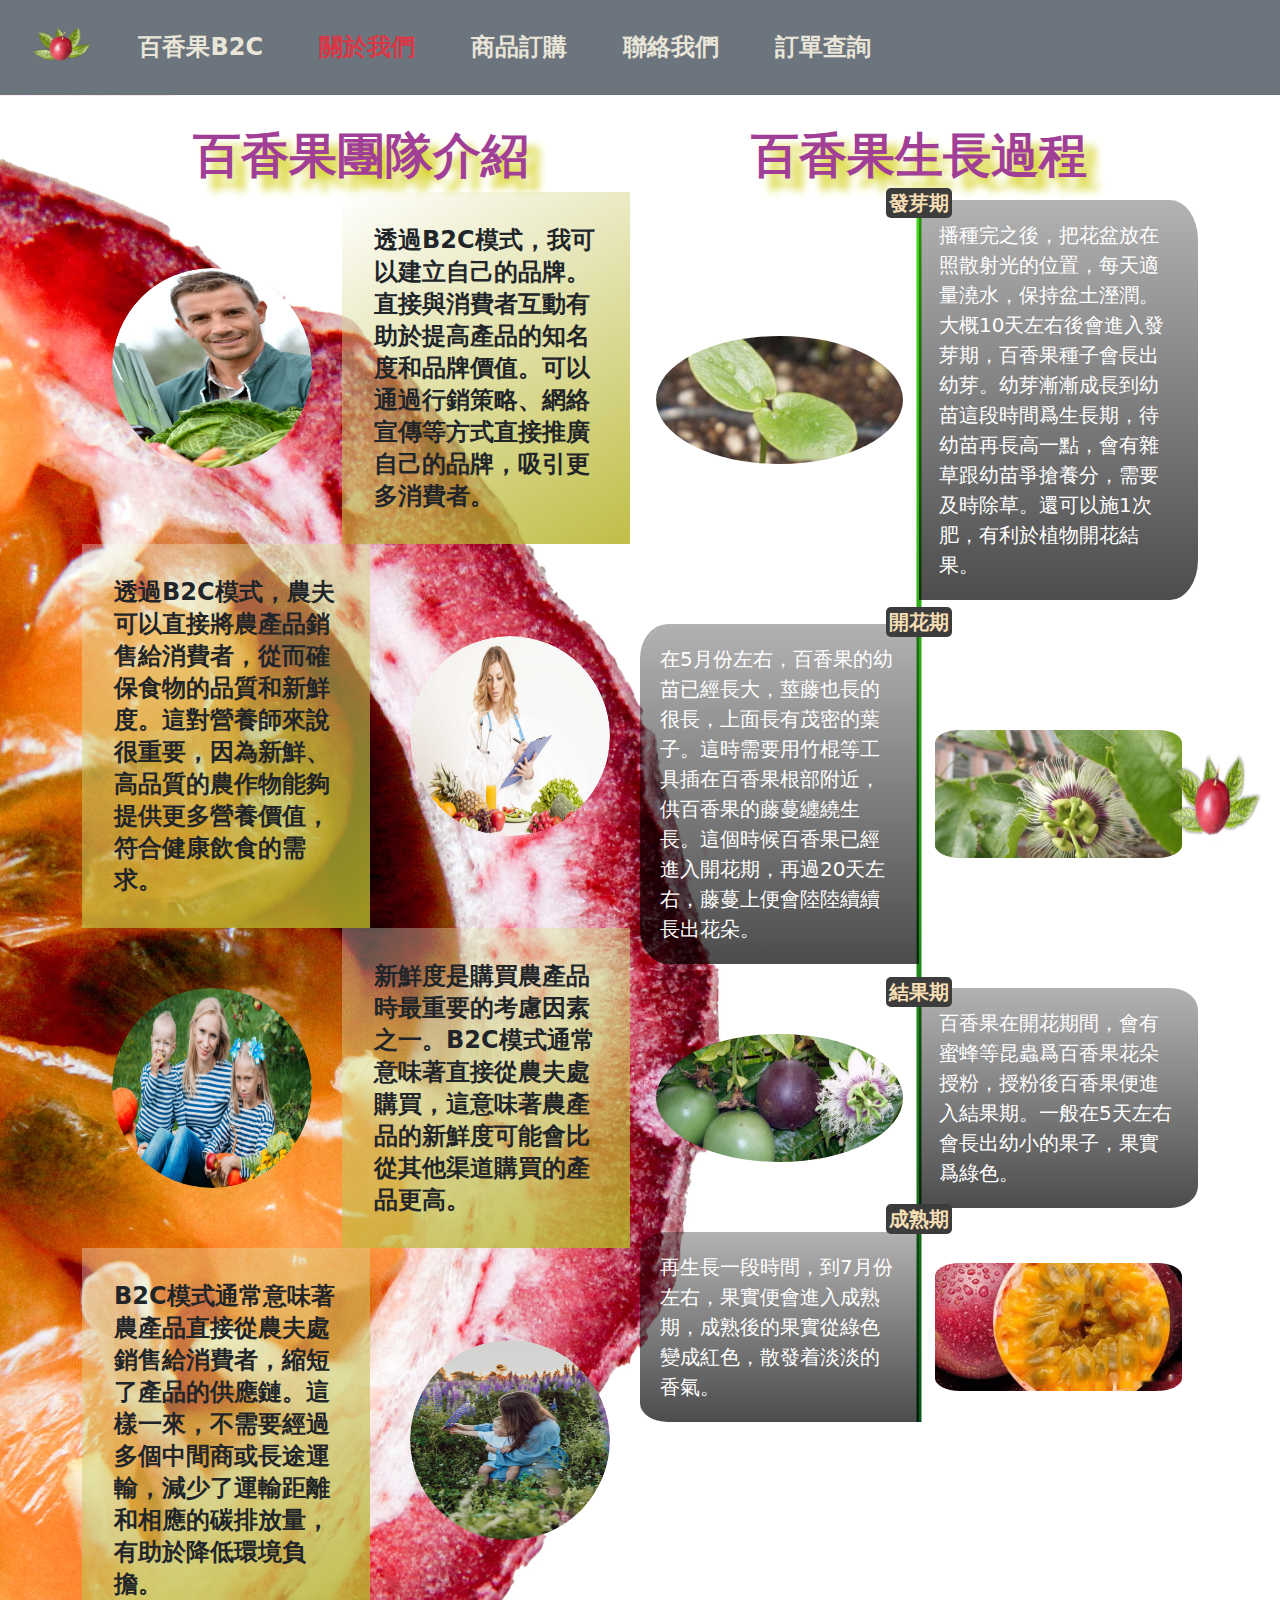
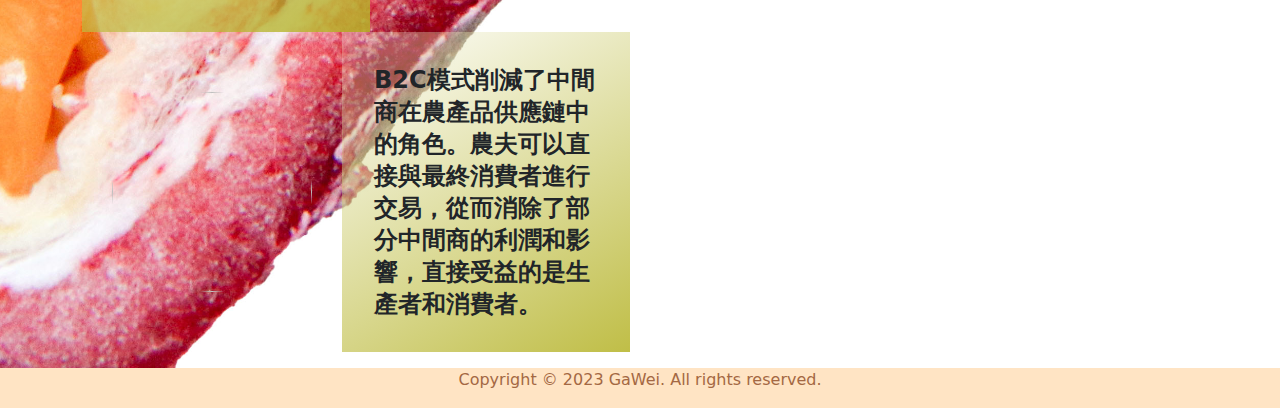
==== about.html @ 704d70a5 "初次" ====
<!DOCTYPE html>
<html lang="zh-Hant-TW">

<head>
    <meta charset="UTF-8">
    <meta name="viewport" content="width=device-width, initial-scale=1.0">
    <title>百香果B2C｜關於我們</title>
    <link rel="stylesheet" href="./styles/myall.css">
    <link rel="stylesheet" href="./styles/style.css">
    <link rel="stylesheet" href="./styles/bootstrap.min.css">
</head>

<body>
    <!-- 回上層按鈕 -->
    <div id="backtop" class="toTop-arrow">
        <img src="./images/LOGO.png">
    </div>
    <!-- 選單列 -->
    <header>
        <nav class="navbar navbar-expand-lg bg-secondary">
            <div class="container-fluid logo">
                <a class="navbar-brand" href="./index.html">
                    <img src="./images/LOGO.png" alt="百香果B2C">
                    <p class="logotext">百香果B2C</p>
                </a>
                <button class="navbar-toggler" type="button" data-bs-toggle="collapse"
                    data-bs-target="#navbarNavAltMarkup" aria-controls="navbarNavAltMarkup" aria-expanded="false"
                    aria-label="Toggle navigation">
                    <span class="navbar-toggler-icon"></span>
                </button>
                <div class="collapse navbar-collapse" id="navbarNavAltMarkup">
                    <div class="navbar-nav">
                        <a class="nav-link" aria-current="page" href="./index.html">百香果B2C</a>
                        <a class="nav-link text-danger" href="./about.html" target="_self">關於我們</a>
                        <a class="nav-link" href="./product.html" target="_self">商品訂購</a>
                        <a class="nav-link" href="./contactus.html" target="_self">聯絡我們</a>
                        <a class="nav-link" href="#" type="button" data-bs-toggle="modal"
                            data-bs-target="#suflist">訂單查詢</a>
                    </div>
                </div>
            </div>
        </nav>
    </header>
    <!-- 登入彈出介面 -->
    <div class="modal fade" id="suflist">
        <!--讓上面的超連接來連結-->
        <div class="modal-dialog">
            <!--彈出框框-->
            <div class="modal-content">
                <!-- header -->
                <div class="modal-header">
                    <h3>訂單查詢</h3>
                    <button type="button" class="btn-close" data-bs-dismiss="modal"></button>
                </div>
                <!-- body -->
                <div class="modal-body">
                    <div>
                        <div class="mb-3 username">
                            <label for="" class="form-label">訂單編號</label>
                            <input id="listname" type="text" class="form-control " placeholder="請輸入訂單編號">
                        </div>
                        <div class="mb-3 usermimi">
                            <label for="tel" class="form-label">電話</label>
                            <input id="tel" type="text" class="form-control" placeholder="請輸入電話號碼">
                        </div>
                        <div class="mb-3">
                            <label for="" class="form-label">購買日期</label>
                            <input type="date" name="" id="buyday" class="form-control">
                        </div>
                        <div class="form-check form-switch">
                            <input type="checkbox" class="form-check-input" role="switch" name="sw1" id="sw1">
                            <label class="form-check-label" for="sw1">未確認資料</label>
                        </div>
                        <button id="OK_btn" class="btn btn-info" style="width: 100%;">確認</button>
                    </div>
                </div>
                <!-- footer -->
                <div class="modal-footer">
                    <a href="#" type="button">聯絡客服</a>
                </div>
            </div>
        </div>
    </div>
    <main class="main2">
        <div class="container">
            <div class="row">
                <div class="my-3 section1">
                    <!-- 左邊區塊 -->
                    <div class="col-lg-6 box leftbox1">
                        <div class="title mt-3">
                            <h2>百香果團隊介紹</h2>
                        </div>
                        <div class="part1">
                            <div class="col-12 left">
                                <div class="leftbox">
                                    <div class="imgout">
                                        <img class="left-img" src="./images/farmer1.jpg">
                                    </div>
                                    <div class="leftconent">
                                        透過B2C模式，我可以建立自己的品牌。直接與消費者互動有助於提高產品的知名度和品牌價值。可以通過行銷策略、網絡宣傳等方式直接推廣自己的品牌，吸引更多消費者。
                                    </div>
                                </div>
                            </div>
                            <div class="col-12 left">
                                <div class="leftbox d-flex flex-row-reverse">
                                    <div class="imgout"><img class="left-img" src="./images/farmer2.jpg">
                                    </div>
                                    <div class="leftconent">
                                        透過B2C模式，農夫可以直接將農產品銷售給消費者，從而確保食物的品質和新鮮度。這對營養師來說很重要，因為新鮮、高品質的農作物能夠提供更多營養價值，符合健康飲食的需求。
                                    </div>
                                </div>
                            </div>
                            <div class="col-12 left">
                                <div class="leftbox">
                                    <div class="imgout"><img class="left-img" src="./images/farmer3.jpg">
                                    </div>
                                    <div class="leftconent">
                                        新鮮度是購買農產品時最重要的考慮因素之一。B2C模式通常意味著直接從農夫處購買，這意味著農產品的新鮮度可能會比從其他渠道購買的產品更高。
                                    </div>
                                </div>
                            </div>
                            <div class="col-12 left">
                                <div class="leftbox d-flex flex-row-reverse">
                                    <div class="imgout"> <img class="left-img" src="./images/farmer4.jpg">
                                    </div>
                                    <div class="leftconent">
                                        B2C模式通常意味著農產品直接從農夫處銷售給消費者，縮短了產品的供應鏈。這樣一來，不需要經過多個中間商或長途運輸，減少了運輸距離和相應的碳排放量，有助於降低環境負擔。
                                    </div>
                                </div>
                            </div>
                            <div class="col-12 left">
                                <div class="leftbox">
                                    <div class="imgout"> <img class="left-img" src="./images/farmer5.jpg">
                                    </div>
                                    <div class="leftconent">
                                        B2C模式削減了中間商在農產品供應鏈中的角色。農夫可以直接與最終消費者進行交易，從而消除了部分中間商的利潤和影響，直接受益的是生產者和消費者。
                                    </div>
                                </div>
                            </div>
                        </div>
                    </div>
                    <!-- 右邊區塊 -->
                    <div class="col-lg-6 box rightbox">
                        <div class="title2 my-3">
                            <h2>百香果生長過程</h2>
                        </div>
                        <div class="row">
                            <div class="part2">
                                <div class="timeline">
                                    <!-- 右一 -->
                                    <div class="col-12">
                                        <div class="timetext1  d-flex flex-row mb-4 sbox">
                                            <div class="col-md-6">
                                                <div class="img1 mx-3 simg"></div>
                                            </div>
                                            <div class="col-md-6">
                                                <div class="text1">
                                                    播種完之後，把花盆放在照散射光的位置，每天適量澆水，保持盆土溼潤。大概10天左右後會進入發芽期，百香果種子會長出幼芽。幼芽漸漸成長到幼苗這段時間爲生長期，待幼苗再長高一點，會有雜草跟幼苗爭搶養分，需要及時除草。還可以施1次肥，有利於植物開花結果。
                                                </div>
                                            </div>
                                        </div>
                                    </div>
                                    <!-- 右二 -->
                                    <div class="col-12">
                                        <div class="timetext2  d-flex flex-row-reverse mb-4 sbox">
                                            <div class="col-md-6">
                                                <div class="img2 mx-3 simg"></div>
                                            </div>
                                            <div class="col-md-6">
                                                <div class="text2">
                                                    在5月份左右，百香果的幼苗已經長大，莖藤也長的很長，上面長有茂密的葉子。這時需要用竹棍等工具插在百香果根部附近，供百香果的藤蔓纏繞生長。這個時候百香果已經進入開花期，再過20天左右，藤蔓上便會陸陸續續長出花朵。
                                                </div>
                                            </div>
                                        </div>
                                    </div>
                                    <!-- 右三 -->
                                    <div class="col-12">
                                        <div class="timetext3  d-flex flex-row mb-4 sbox">
                                            <div class="col-md-6">
                                                <div class="img3 mx-3 simg"></div>
                                            </div>
                                            <div class="col-md-6">
                                                <div class="text3">
                                                    百香果在開花期間，會有蜜蜂等昆蟲爲百香果花朵授粉，授粉後百香果便進入結果期。一般在5天左右會長出幼小的果子，果實爲綠色。
                                                </div>
                                            </div>
                                        </div>
                                    </div>
                                    <!-- 右四 -->
                                    <div class="col-12">
                                        <div class="timetext4  d-flex flex-row-reverse mb-4 sbox">
                                            <div class="col-md-6">
                                                <div class="img4 mx-3 simg"></div>
                                            </div>
                                            <div class="col-md-6">
                                                <div class="text4">
                                                    再生長一段時間，到7月份左右，果實便會進入成熟期，成熟後的果實從綠色變成紅色，散發着淡淡的香氣。
                                                </div>
                                            </div>
                                        </div>
                                    </div>
                                </div>
                            </div>
                        </div>
                    </div>
                </div>
            </div>
        </div>
        </div>
    </main>
    <!-- 頁尾 -->
    <footer class="footer">
        <div>
            <p>Copyright © 2023 GaWei. All rights reserved.</p>
        </div>
    </footer>

    <script src="./js/bootstrap.bundle.min.js"></script>
    <script src="./js/Jquery.js"></script>
    <script src="./js/list.js"></script>
    <script>
        // 回最上層按鈕
        $(function () {
            $("#backtop").click(function () {
                console.log("ok");
                $("html,body").animate({ scrollTop: 0 }, 333);
            });
            $(window).scroll(function () {
                if ($(this).scrollTop() > 300) {
                    $("#backtop").fadeIn(222);
                } else {
                    $("#backtop").stop().fadeOut(222);
                }
            });
        });
    </script>
</body>

</html>
---- styles/myall.css ----
:root{            
    --mycolor1:#d6d2c1;
    --mycolor2:#be8e63;
    --mycolor3:#a46843;
    --mycolor4:#35140d;
    --mycolor5:#135aab;
    --mycolor6:#11af9c;
    --mycolor7:#eae5d9;
    --mycolor8:#cc8b56;
    --mycolor9:#fbc2c3;
    --mycolor10:#f37672;
    --mycolor11:#e62227;
    --mycolor12:#a13f97;
    --mycolor13:#FF007F;
    --mycolor14:#E86094;
}
---- styles/style.css ----
@charset "UTF-8";
body,
html {
  max-width: 1400px;
  margin: 0 auto;
}
body header nav .logo .navbar-brand img,
html header nav .logo .navbar-brand img {
  width: 8vw;
}
body header nav .logo .navbar-brand .logotext,
html header nav .logo .navbar-brand .logotext {
  display: none;
}
body header nav .logo .collapse .navbar-nav a,
html header nav .logo .collapse .navbar-nav a {
  font-size: 1.5rem;
  font-weight: bolder;
  color: var(--mycolor7);
  margin-right: 40px;
  position: relative;
}
body header nav .logo .collapse .navbar-nav a::after,
html header nav .logo .collapse .navbar-nav a::after {
  content: "";
  position: absolute;
  left: 0;
  bottom: -3px;
  width: 0px;
  height: 2px;
  background-color: red;
  transition: width 0.8s ease;
}
body header nav .logo .collapse .navbar-nav a:hover::after,
html header nav .logo .collapse .navbar-nav a:hover::after {
  width: 100%;
}
body .carousel .carousel-inner .carousel-item img,
html .carousel .carousel-inner .carousel-item img {
  height: 100vh;
}
body .toTop-arrow img,
html .toTop-arrow img {
  width: 10rem;
  height: 10rem;
  padding: 0;
  margin: 0;
  border: 0;
  cursor: pointer;
  position: fixed;
  right: -1rem;
  bottom: 1rem;
  z-index: 99;
}
body .toTop-arrow.hide,
html .toTop-arrow.hide {
  transform: translateX(120%);
}
body .main1,
html .main1 {
  min-height: 85vw;
  background-image: url(../images/bg-1.jpg);
  background-position: center center;
  background-size: cover;
}
body .main1 .container .row .section1,
html .main1 .container .row .section1 {
  margin-top: 30px;
}
body .main1 .container .row .section1 .content1,
html .main1 .container .row .section1 .content1 {
  min-height: 40vw;
  background: linear-gradient(330deg, rgba(0, 0, 0, 0.2), rgba(0, 0, 0, 0.7));
  border-radius: 10%;
  padding-bottom: 10px;
}
body .main1 .container .row .section1 .content1 .contitle,
html .main1 .container .row .section1 .content1 .contitle {
  margin-top: 10px;
}
body .main1 .container .row .section1 .content1 .contitle h4,
html .main1 .container .row .section1 .content1 .contitle h4 {
  color: rgb(255, 255, 255);
  text-align: center;
  font-weight: bolder;
  font-size: 2rem;
}
body .main1 .container .row .section1 .content1 .row .card,
html .main1 .container .row .section1 .content1 .row .card {
  box-shadow: 5px 5px 5px #ebeb61;
}
body .main1 .container .row .section1 .content1 .row .card .card-body,
html .main1 .container .row .section1 .content1 .row .card .card-body {
  cursor: pointer;
  box-shadow: 0px 3px 5px #3c3c3c;
}
body .main1 .container .row .section1 .content1 .row .card .card-body .cardimg1,
html .main1 .container .row .section1 .content1 .row .card .card-body .cardimg1 {
  background-image: url(../images/fruit2.jpg);
  background-position: center center;
  background-size: cover;
  height: 100px;
}
body .main1 .container .row .section1 .content1 .row .card .card-body .cardimg2,
html .main1 .container .row .section1 .content1 .row .card .card-body .cardimg2 {
  background-image: url(../images/dirver2.png);
  background-position: center center;
  background-size: cover;
  height: 100px;
}
body .main1 .container .row .section1 .content1 .row .card .card-body .cardimg3,
html .main1 .container .row .section1 .content1 .row .card .card-body .cardimg3 {
  background-image: url(../images/fruit5.jpg);
  background-position: center center;
  background-size: cover;
  height: 100px;
}
body .main1 .container .row .section1 .content1 .row .card .card-body .cardimg4,
html .main1 .container .row .section1 .content1 .row .card .card-body .cardimg4 {
  background-image: url(../images/premium.avif);
  background-position: center center;
  background-size: cover;
  height: 100px;
}
body .main1 .container .row .section1 .content2,
html .main1 .container .row .section1 .content2 {
  min-height: 40vw;
  background: linear-gradient(135deg, rgba(207, 116, 11, 0.2), rgba(221, 165, 10, 0.7));
  border-radius: 10%;
  padding-bottom: 10px;
}
body .main1 .container .row .section1 .content2 .contitle,
html .main1 .container .row .section1 .content2 .contitle {
  margin-top: 10px;
}
body .main1 .container .row .section1 .content2 .contitle h4,
html .main1 .container .row .section1 .content2 .contitle h4 {
  color: black;
  text-align: center;
  font-weight: bolder;
  font-size: 2rem;
}
body .main1 .container .row .section1 .content2 .col-10,
html .main1 .container .row .section1 .content2 .col-10 {
  min-height: 300;
  margin: 20px auto;
  display: flex;
  flex-direction: column;
  justify-content: start;
}
body .main1 .container .row .section1 .content2 .col-10 .conright1,
html .main1 .container .row .section1 .content2 .col-10 .conright1 {
  min-height: 15vw;
  border-radius: 10%;
  display: flex;
  justify-content: space-around;
}
body .main1 .container .row .section1 .content2 .col-10 .conright1 .context1,
html .main1 .container .row .section1 .content2 .col-10 .conright1 .context1 {
  max-width: 50%;
  display: flex;
  align-items: center;
}
body .main1 .container .row .section1 .content2 .col-10 .conright1 .context1 p,
html .main1 .container .row .section1 .content2 .col-10 .conright1 .context1 p {
  padding: 10px;
  font-weight: bolder;
  font-size: 1.5rem;
  color: var(--mycolor4);
}
body .main1 .container .row .section1 .content2 .col-10 .conright1 .pimg,
html .main1 .container .row .section1 .content2 .col-10 .conright1 .pimg {
  border-radius: 10%;
  min-height: 300px;
  width: 400px;
  min-width: 80px;
  overflow: hidden;
  display: flex;
  justify-content: center;
  align-items: center;
}
body .main1 .container .row .section1 .content2 .col-10 .conright1 .pimg img,
html .main1 .container .row .section1 .content2 .col-10 .conright1 .pimg img {
  min-height: 300px;
  width: 400px;
  min-width: 80px;
  transition: all 0.8;
  border: 5px solid white;
  border-radius: 10%;
}
body .main1 .container .row .section1 .content2 .col-10 .conright1 .pimg img:hover,
html .main1 .container .row .section1 .content2 .col-10 .conright1 .pimg img:hover {
  transform: scale(1.2);
}
body .main1 .container .row .section1 .content2 .col-10 .conright2,
html .main1 .container .row .section1 .content2 .col-10 .conright2 {
  min-height: 15vw;
  border-radius: 10%;
  display: flex;
  flex-direction: row-reverse;
  justify-content: space-around;
}
body .main1 .container .row .section1 .content2 .col-10 .conright2 .context2,
html .main1 .container .row .section1 .content2 .col-10 .conright2 .context2 {
  max-width: 50%;
  display: flex;
  align-items: center;
}
body .main1 .container .row .section1 .content2 .col-10 .conright2 .context2 p,
html .main1 .container .row .section1 .content2 .col-10 .conright2 .context2 p {
  padding: 10px;
  font-weight: bolder;
  font-size: 1.2rem;
  color: var(--mycolor9);
}
body .main1 .container .row .section1 .content2 .col-10 .conright2 .pimg,
html .main1 .container .row .section1 .content2 .col-10 .conright2 .pimg {
  border-radius: 10%;
  min-height: 300px;
  width: 400px;
  min-width: 80px;
  overflow: hidden;
  display: flex;
  justify-content: center;
  align-items: center;
}
body .main1 .container .row .section1 .content2 .col-10 .conright2 .pimg img,
html .main1 .container .row .section1 .content2 .col-10 .conright2 .pimg img {
  min-height: 300px;
  width: 400px;
  min-width: 80px;
  transition: all 0.8;
  border: 5px solid white;
  border-radius: 10%;
}
body .main1 .container .row .section1 .content2 .col-10 .conright2 .pimg img:hover,
html .main1 .container .row .section1 .content2 .col-10 .conright2 .pimg img:hover {
  transform: scale(1.2);
}
body .main1 .container .bottompar .section2,
html .main1 .container .bottompar .section2 {
  min-height: 40vw;
}
body .main1 .container .bottompar .section2 .par2leftimg,
html .main1 .container .bottompar .section2 .par2leftimg {
  min-height: 20vw;
  background-image: url(../images/fruit4.jpg);
  opacity: 0.7;
  background-position: center center;
  background-size: cover;
  border-radius: 20%;
}
body .main1 .container .bottompar .section2 .par2leftbottom,
html .main1 .container .bottompar .section2 .par2leftbottom {
  background: linear-gradient(180deg, rgba(30, 212, 173, 0.2), rgba(206, 194, 194, 0.7)), url(../images/bottombg.jpg);
  background-position: center center;
  background-size: cover;
  min-height: 20vw;
  display: flex;
  flex-direction: column;
  justify-content: space-between;
  border-radius: 10px 10px 0 0;
}
body .main1 .container .bottompar .section2 .par2leftbottom .title,
html .main1 .container .bottompar .section2 .par2leftbottom .title {
  text-align: center;
  color: var(--mycolor9);
  font-weight: bold;
  font-size: 2rem;
}
body .main1 .container .bottompar .section2 .par2leftbottom .icon,
html .main1 .container .bottompar .section2 .par2leftbottom .icon {
  display: flex;
  flex-direction: row;
  flex-wrap: wrap;
  justify-content: space-around;
  align-items: end;
  margin-bottom: 10px;
}
body .main1 .container .bottompar .section2 .par2leftbottom .icon img,
html .main1 .container .bottompar .section2 .par2leftbottom .icon img {
  width: 4vw;
  cursor: pointer;
}
body .main1 .container .bottompar .section2 .par2leftbottom .icon img:hover,
html .main1 .container .bottompar .section2 .par2leftbottom .icon img:hover {
  transform: scale(1.2);
}
body .main1 .container .bottompar .bottomtextr .col-12,
html .main1 .container .bottompar .bottomtextr .col-12 {
  min-height: 9vw;
  background: linear-gradient(to bottom, rgba(206, 209, 40, 0.3), rgba(226, 11, 11, 0.7));
  border-radius: 20px;
  display: flex;
  flex-direction: column;
  justify-content: center;
}
body .main1 .container .bottompar .bottomtextr .col-12 p,
html .main1 .container .bottompar .bottomtextr .col-12 p {
  color: white;
  font-size: 1.5rem;
  font-weight: 600;
  padding: 0 20px;
}
body .main2,
html .main2 {
  background-image: url(../images/big.jpg);
  min-height: 100vw;
  background-position: center center;
  background-size: cover;
}
body .main2 .container .row .section1,
html .main2 .container .row .section1 {
  display: flex;
  flex-direction: row;
}
body .main2 .container .row .section1 .box,
html .main2 .container .row .section1 .box {
  min-height: 100vw;
}
body .main2 .container .row .section1 .box .title h2,
html .main2 .container .row .section1 .box .title h2 {
  text-align: center;
  color: var(--mycolor12);
  font-size: 3rem;
  font-weight: bold;
  text-shadow: 0.75rem 0.75rem 0.5rem #d4d11c;
}
body .main2 .container .row .section1 .box .title2 h2,
html .main2 .container .row .section1 .box .title2 h2 {
  text-align: center;
  color: var(--mycolor12);
  font-size: 3rem;
  font-weight: bold;
  text-shadow: 0.75rem 0.75rem 0.5rem #d4d11c;
}
body .main2 .container .row .section1 .box .part1 .left,
html .main2 .container .row .section1 .box .part1 .left {
  min-height: 19.5vw;
}
body .main2 .container .row .section1 .box .part1 .left .leftbox,
html .main2 .container .row .section1 .box .part1 .left .leftbox {
  min-height: 19.5vw;
  display: flex;
  flex-direction: row;
  align-items: center;
}
body .main2 .container .row .section1 .box .part1 .left .leftbox .imgout,
html .main2 .container .row .section1 .box .part1 .left .leftbox .imgout {
  min-height: 200px;
  min-width: 200px;
  margin: 0 30px;
  border-radius: 50%;
  overflow: hidden;
}
body .main2 .container .row .section1 .box .part1 .left .leftbox .imgout img,
html .main2 .container .row .section1 .box .part1 .left .leftbox .imgout img {
  border-radius: 50%;
  height: 200px;
  width: 200px;
}
body .main2 .container .row .section1 .box .part1 .left .leftbox .imgout img:hover,
html .main2 .container .row .section1 .box .part1 .left .leftbox .imgout img:hover {
  transform: scale(1.2);
  transition: 1s;
}
body .main2 .container .row .section1 .box .part1 .left .leftbox .leftconent,
html .main2 .container .row .section1 .box .part1 .left .leftbox .leftconent {
  padding: 2rem;
  line-height: 2rem;
  font-size: 1.5rem;
  font-weight: bolder;
  background: linear-gradient(150deg, rgba(255, 255, 255, 0.3), rgba(180, 178, 37, 0.842));
  margin-right: 10px;
}
body .main2 .container .row .section1 .box .row .part2 .timeline,
html .main2 .container .row .section1 .box .row .part2 .timeline {
  position: relative;
}
body .main2 .container .row .section1 .box .row .part2 .timeline::before,
html .main2 .container .row .section1 .box .row .part2 .timeline::before {
  position: absolute;
  top: 0;
  bottom: 0;
  content: "";
  width: 5px;
  background: linear-gradient(to bottom, rgb(64, 216, 18), rgb(12, 88, 28));
  left: 50%;
  transform: translateX(-50%);
}
body .main2 .container .row .section1 .box .row .part2 .timeline .timetext1,
html .main2 .container .row .section1 .box .row .part2 .timeline .timetext1 {
  position: relative;
  display: flex;
  align-items: center;
}
body .main2 .container .row .section1 .box .row .part2 .timeline .timetext1::after,
html .main2 .container .row .section1 .box .row .part2 .timeline .timetext1::after {
  position: absolute;
  content: "發芽期";
  top: -3%;
  left: 50%;
  transform: translateX(-50%);
  font-weight: bolder;
  background-color: #3c3c3c;
  color: wheat;
  padding-right: 3px;
  padding-left: 3px;
  border-radius: 5px;
}
body .main2 .container .row .section1 .box .row .part2 .timeline .timetext2,
html .main2 .container .row .section1 .box .row .part2 .timeline .timetext2 {
  position: relative;
  display: flex;
  align-items: center;
}
body .main2 .container .row .section1 .box .row .part2 .timeline .timetext2::after,
html .main2 .container .row .section1 .box .row .part2 .timeline .timetext2::after {
  position: absolute;
  content: "開花期";
  top: -5%;
  left: 50%;
  transform: translateX(-50%);
  font-weight: bolder;
  background-color: #3c3c3c;
  color: wheat;
  padding-right: 3px;
  padding-left: 3px;
  border-radius: 5px;
}
body .main2 .container .row .section1 .box .row .part2 .timeline .timetext3,
html .main2 .container .row .section1 .box .row .part2 .timeline .timetext3 {
  position: relative;
  display: flex;
  align-items: center;
}
body .main2 .container .row .section1 .box .row .part2 .timeline .timetext3::after,
html .main2 .container .row .section1 .box .row .part2 .timeline .timetext3::after {
  position: absolute;
  content: "結果期";
  top: -5%;
  left: 50%;
  transform: translateX(-50%);
  font-weight: bolder;
  background-color: #3c3c3c;
  color: wheat;
  padding-right: 3px;
  padding-left: 3px;
  border-radius: 5px;
}
body .main2 .container .row .section1 .box .row .part2 .timeline .timetext4,
html .main2 .container .row .section1 .box .row .part2 .timeline .timetext4 {
  position: relative;
  display: flex;
  align-items: center;
}
body .main2 .container .row .section1 .box .row .part2 .timeline .timetext4::after,
html .main2 .container .row .section1 .box .row .part2 .timeline .timetext4::after {
  position: absolute;
  content: "成熟期";
  top: -15%;
  left: 50%;
  transform: translateX(-50%);
  font-weight: bolder;
  background-color: #3c3c3c;
  color: wheat;
  padding-right: 3px;
  padding-left: 3px;
  border-radius: 5px;
}
body .main2 .container .row .section1 .box .row .part2 .timeline .col-12,
html .main2 .container .row .section1 .box .row .part2 .timeline .col-12 {
  align-items: center;
  font-size: 1.25rem;
}
body .main2 .container .row .section1 .box .row .part2 .timeline .col-12 .img1,
html .main2 .container .row .section1 .box .row .part2 .timeline .col-12 .img1 {
  min-height: 10vw;
  min-width: 2vw;
  background-image: url(../百香果生長圖片/修過/1.png);
  background-position: center center;
  background-size: cover;
  border-radius: 50%;
}
body .main2 .container .row .section1 .box .row .part2 .timeline .col-12 .text1,
html .main2 .container .row .section1 .box .row .part2 .timeline .col-12 .text1 {
  background: linear-gradient(to bottom, rgba(0, 0, 0, 0.3), rgba(0, 0, 0, 0.7));
  border-radius: 0 10% 10% 0;
  color: white;
  padding: 20px 20px;
  font-weight: 500;
}
body .main2 .container .row .section1 .box .row .part2 .timeline .col-12 .img2,
html .main2 .container .row .section1 .box .row .part2 .timeline .col-12 .img2 {
  min-height: 10vw;
  min-width: 2vw;
  background-image: url(../百香果生長圖片/2.jpg);
  background-position: center center;
  background-size: cover;
  border-radius: 10%;
}
body .main2 .container .row .section1 .box .row .part2 .timeline .col-12 .text2,
html .main2 .container .row .section1 .box .row .part2 .timeline .col-12 .text2 {
  color: white;
  padding: 20px 20px;
  font-weight: 500;
  background: linear-gradient(to bottom, rgba(0, 0, 0, 0.3), rgba(0, 0, 0, 0.7));
  border-radius: 10% 0 0 10%;
  min-height: 10vw;
}
body .main2 .container .row .section1 .box .row .part2 .timeline .col-12 .img3,
html .main2 .container .row .section1 .box .row .part2 .timeline .col-12 .img3 {
  min-height: 10vw;
  min-width: 2vw;
  background-image: url(../百香果生長圖片/3.jpg);
  background-position: center center;
  background-size: cover;
  border-radius: 50%;
}
body .main2 .container .row .section1 .box .row .part2 .timeline .col-12 .text3,
html .main2 .container .row .section1 .box .row .part2 .timeline .col-12 .text3 {
  background: linear-gradient(to bottom, rgba(0, 0, 0, 0.3), rgba(0, 0, 0, 0.7));
  border-radius: 0 10% 10% 0;
  color: white;
  padding: 20px 20px;
  font-weight: 500;
}
body .main2 .container .row .section1 .box .row .part2 .timeline .col-12 .img4,
html .main2 .container .row .section1 .box .row .part2 .timeline .col-12 .img4 {
  min-height: 10vw;
  min-width: 2vw;
  background-image: url(../百香果生長圖片/4.jpg);
  background-position: bottom center;
  background-size: cover;
  border-radius: 10%;
}
body .main2 .container .row .section1 .box .row .part2 .timeline .col-12 .text4,
html .main2 .container .row .section1 .box .row .part2 .timeline .col-12 .text4 {
  color: white;
  padding: 20px 20px;
  font-weight: 500;
  background: linear-gradient(to bottom, rgba(0, 0, 0, 0.3), rgba(0, 0, 0, 0.7));
  border-radius: 10% 0 0 10%;
  min-height: 10vw;
}
body .main3 .my-3,
html .main3 .my-3 {
  align-items: center;
}
body .main3 .my-3 .attention-area,
html .main3 .my-3 .attention-area {
  opacity: 0;
  transition: 2s;
}
body .main3 .my-3 .attention-area .toptext,
html .main3 .my-3 .attention-area .toptext {
  background: rgba(0, 0, 0, 0.2);
  border-radius: 20%;
}
body .main3 .my-3 .attention-area .toptext h3,
html .main3 .my-3 .attention-area .toptext h3 {
  text-align: center;
  font-weight: bolder;
}
body .main3 .my-3 .attention-area .toptext ul li,
html .main3 .my-3 .attention-area .toptext ul li {
  line-height: 2rem;
  font-size: 1rem;
  font-weight: 800;
  list-style: lower-roman;
}
body .main3 .my-3 .attention-area .toptext ul li span,
html .main3 .my-3 .attention-area .toptext ul li span {
  color: var(--mycolor14);
}
body .main3 .my-2 .row .mb-3 .card,
html .main3 .my-2 .row .mb-3 .card {
  border: 2px solid var(--mycolor13);
  background: linear-gradient(180deg, rgba(255, 255, 255, 0.2), rgba(255, 255, 255, 0.7));
}
body .main3 .my-2 .row .mb-3 .card .card-head,
html .main3 .my-2 .row .mb-3 .card .card-head {
  text-align: center;
  padding-top: 0.5rem;
}
body .main3 .my-2 .row .mb-3 .card .card-head h4,
html .main3 .my-2 .row .mb-3 .card .card-head h4 {
  color: var(--mycolor12);
  font-weight: bolder;
}
body .main3 .my-2 .row .mb-3 .card .card-body p,
html .main3 .my-2 .row .mb-3 .card .card-body p {
  margin-top: 10px;
  font-weight: 900;
}
body .main3 .my-2 .row .mb-3 .card .card-body .pimg1:hover,
html .main3 .my-2 .row .mb-3 .card .card-body .pimg1:hover {
  content: url("../images/修過/p4.png");
}
body .main3 .my-2 .row .mb-3 .card .card-body .pimg2:hover,
html .main3 .my-2 .row .mb-3 .card .card-body .pimg2:hover {
  content: url("../images/修過/p5.png");
}
body .main3 .my-2 .row .mb-3 .card .card-body .pimg3:hover,
html .main3 .my-2 .row .mb-3 .card .card-body .pimg3:hover {
  content: url("../images/修過/p6.png");
}
body .main3 .my-2 .row .mb-3 .card .card-body .pimg4:hover,
html .main3 .my-2 .row .mb-3 .card .card-body .pimg4:hover {
  content: url("../images/修過/p7.png");
}
body .main3 .my-2 .row .mb-3 .card .card-body .pimg5:hover,
html .main3 .my-2 .row .mb-3 .card .card-body .pimg5:hover {
  content: url("../images/修過/p8.png");
}
body .main3 .my-2 .row .mb-3 .card .card-body .pimg6:hover,
html .main3 .my-2 .row .mb-3 .card .card-body .pimg6:hover {
  content: url("../images/修過/p9.png");
}
body .main3 .my-2 .row .mb-3 .card .card-body .pimg7:hover,
html .main3 .my-2 .row .mb-3 .card .card-body .pimg7:hover {
  content: url("../images/修過/p10.png");
}
body .main3 .my-2 .row .mb-3 .card .card-footer,
html .main3 .my-2 .row .mb-3 .card .card-footer {
  text-align: center;
}
body .main3 .my-2 .row .mb-3 .card:hover,
html .main3 .my-2 .row .mb-3 .card:hover {
  box-shadow: 5px 5px 5px black;
  transform: skew(-2deg);
  transition: 0.3s;
}
body .main4,
html .main4 {
  background: linear-gradient(160deg, var(--mycolor1), var(--mycolor12));
  min-height: 70vw;
}
body .main4 .container .sectionI .top-l .col-12 .mt-3 .span1,
html .main4 .container .sectionI .top-l .col-12 .mt-3 .span1 {
  font-weight: bolder;
  font-size: 1.7rem;
  font-family: 標楷體;
}
body .main4 .container .sectionI .top-l .col-12 .mt-3 .span2,
html .main4 .container .sectionI .top-l .col-12 .mt-3 .span2 {
  font-size: 1.4rem;
  font-family: 標楷體;
}
body .main4 .container .sectionI .top-l .col-12 .mt-3 img,
html .main4 .container .sectionI .top-l .col-12 .mt-3 img {
  max-width: 60px;
}
body .main4 .container .sectionII .mid-r,
html .main4 .container .sectionII .mid-r {
  display: flex;
  align-items: center;
}
body .main4 .container .sectionII .mid-r .imababy1,
body .main4 .container .sectionII .mid-r .imababy2,
body .main4 .container .sectionII .mid-r .imababy3,
body .main4 .container .sectionII .mid-r .imababy4,
html .main4 .container .sectionII .mid-r .imababy1,
html .main4 .container .sectionII .mid-r .imababy2,
html .main4 .container .sectionII .mid-r .imababy3,
html .main4 .container .sectionII .mid-r .imababy4 {
  width: 10vw;
  height: 10vw;
}
body .main4 .container .sectionII .mid-r .imababy1,
html .main4 .container .sectionII .mid-r .imababy1 {
  transform: rotate(45deg);
  animation: open 6s linear infinite;
}
body .main4 .container .sectionII .mid-r .imababy2,
html .main4 .container .sectionII .mid-r .imababy2 {
  transform: rotate(330deg);
  animation: open 3s linear infinite;
}
body .main4 .container .sectionII .mid-r .imababy3,
html .main4 .container .sectionII .mid-r .imababy3 {
  transform: rotate(330deg);
  animation: open 2s linear infinite;
}
body .main4 .container .sectionII .mid-r .imababy4,
html .main4 .container .sectionII .mid-r .imababy4 {
  transform: rotate(45deg);
  animation: open 7s alternate infinite;
}
@keyframes open {
  0% {
    opacity: 0;
    transform: translateX(0);
    transform: translateY(-10%);
  }
  25% {
    opacity: 0.4;
    transform: translateX(10%);
    transform: translateY(-20%);
  }
  50% {
    opacity: 0.6;
    transform: translateX(20%);
    transform: translateY(-25%);
  }
  75% {
    opacity: 0.8;
    transform: translateX(-10%);
  }
  100% {
    opacity: 1;
    transform: translateX(20%);
  }
}
body .main4 .container .sectionIII,
html .main4 .container .sectionIII {
  margin-top: 10%;
  overflow: hidden;
}
body .main4 .container .sectionIII .cards,
html .main4 .container .sectionIII .cards {
  display: flex;
  flex-wrap: nowrap;
  animation: marquee 20s linear infinite;
}
body .main4 .container .sectionIII .cards:hover,
html .main4 .container .sectionIII .cards:hover {
  animation-play-state: paused;
}
body .main4 .container .sectionIII .cards .cartcontent .card .card-head,
html .main4 .container .sectionIII .cards .cartcontent .card .card-head {
  display: flex;
  flex-direction: row;
  justify-content: center;
}
body .main4 .container .sectionIII .cards .cartcontent .card .card-head h4,
html .main4 .container .sectionIII .cards .cartcontent .card .card-head h4 {
  margin-top: 15px;
}
@keyframes marquee {
  0% {
    transform: translateX(0);
  }
  100% {
    transform: translateX(-100%);
  }
}
body .main5,
html .main5 {
  background: linear-gradient(330deg, var(--mycolor8), var(--mycolor12));
  padding-bottom: 3%;
}
body .main5 .banner,
html .main5 .banner {
  height: 20vh;
  background-image: url(../images/修過/banner.png);
  background-position: center center;
  background-size: cover;
}
body .main5 .container .title h3 .texten,
html .main5 .container .title h3 .texten {
  color: rgb(105, 101, 101);
  text-shadow: 2px 2px 2px white;
}
body .main5 .container .row .col-md-8 .pimg,
html .main5 .container .row .col-md-8 .pimg {
  height: 35vw;
  background: url(../images/title.jpg);
  background-position: center center;
  background-size: cover;
}
body .main5 .container .row .col-md-4 .mytext h3,
html .main5 .container .row .col-md-4 .mytext h3 {
  border-bottom: 3px solid red;
}
body .main6 .container .row table thead tr th,
html .main6 .container .row table thead tr th {
  font-size: 1.5rem;
  line-height: 1rem;
  text-align: center;
}
body .main6 .container .row table tbody tr td,
html .main6 .container .row table tbody tr td {
  font-size: 1.25rem;
  line-height: 2rem;
  text-align: center;
}
body .footer,
html .footer {
  min-height: 3vw;
  background-color: bisque;
  display: flex;
  flex-direction: row;
  align-items: center;
  justify-content: center;
}
body .footer p,
html .footer p {
  color: var(--mycolor3);
  font-size: 1rem;
}

@media screen and (max-width: 992px) {
  body header nav .logo .navbar-brand {
    display: flex;
    align-items: center;
  }
  body header nav .logo .navbar-brand img {
    width: 20vw;
  }
  body header nav .logo .navbar-brand .logotext {
    display: block;
    color: var(--mycolor7);
    font-size: 2rem;
    font-weight: bolder;
    margin-top: 10px;
  }
  body .main2 .section1 {
    display: flex;
    flex-direction: row;
    flex-wrap: wrap;
  }
  body .main2 .section1 .rightbox .row .part2 .timeline .sbox .simg {
    height: 30vw;
    width: 30vw;
    border-radius: 0%;
  }
}
@media screen and (max-width: 768px) {
  main .container .bottompar {
    display: flex;
    flex-direction: column-reverse;
  }
  main .container .bottompar .section2 {
    display: flex;
    flex-direction: column;
    justify-content: end;
  }
  main .container .bottompar .section2 .par2leftimg {
    display: none;
  }
  main .container .bottompar .section2 .par2leftbottom .icon img {
    min-width: 10vw;
  }
  main .container .bottompar .bottomtextr .col-12 {
    margin-top: 30px;
  }
  .main2 .section1 .leftbox1 .part1 .left .leftbox {
    display: flex;
    flex-direction: column;
    flex-wrap: wrap;
  }
  .main2 .section1 .rightbox {
    background-color: transparent;
  }
  .main2 .section1 .rightbox .row .part2 .timeline {
    background-color: transparent;
  }
  .main2 .section1 .rightbox .row .part2 .timeline .sbox {
    background-color: transparent;
  }
  .main2 .section1 .rightbox .row .part2 .timeline .sbox .simg {
    display: none;
  }
  .main2 .section1 .rightbox .row .part2 .timeline::before {
    display: none;
  }
  .main4 .container .sectionI .top-r .center {
    margin: 0 auto;
  }
  .main4 .container .sectionII .mid-r {
    display: none !important;
  }
  .main6 .container .row table thead {
    display: none;
  }
  .main6 .container .row table tbody tr td {
    display: block;
  }
  .main6 .container .row table tbody tr td::before {
    content: attr(data-th) ":";
    color: var(--mycolor8);
    font-weight: 600;
    display: block;
  }
}/*# sourceMappingURL=style.css.map */
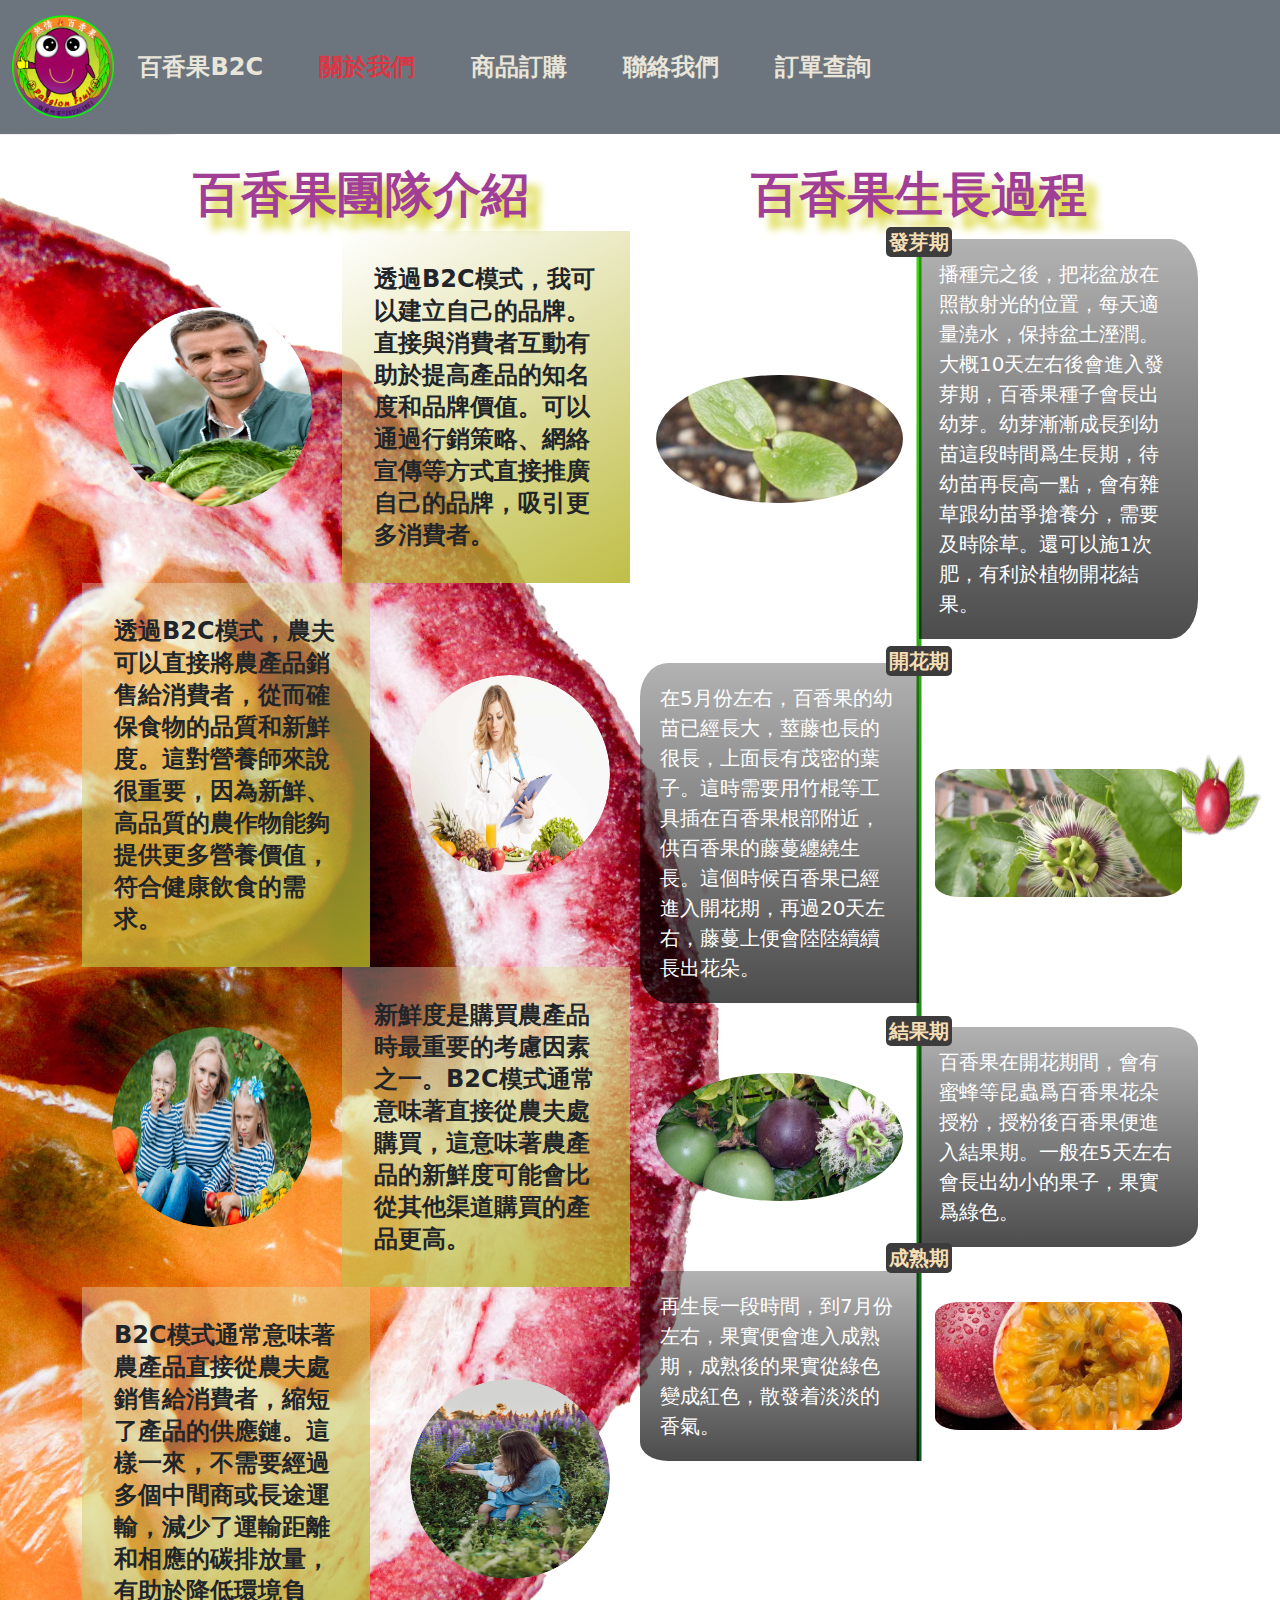
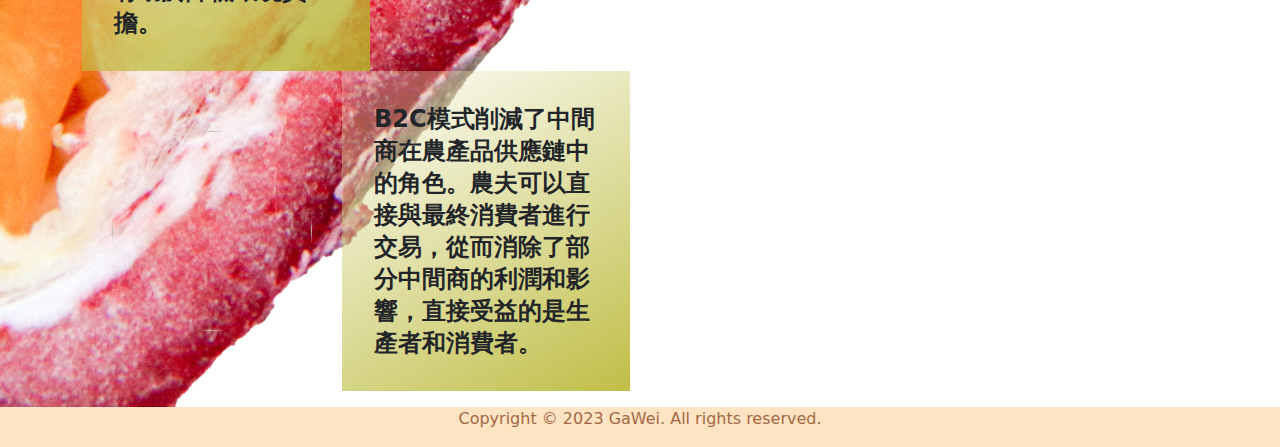
==== commit 60156bc1: "小圖示" ====
--- a/about.html
+++ b/about.html
@@ -8,6 +8,7 @@
     <link rel="stylesheet" href="./styles/myall.css">
     <link rel="stylesheet" href="./styles/style.css">
     <link rel="stylesheet" href="./styles/bootstrap.min.css">
+    <link rel="shortcut icon" href="./icon/title.ico">
 </head>
 
 <body>
@@ -20,7 +21,7 @@
         <nav class="navbar navbar-expand-lg bg-secondary">
             <div class="container-fluid logo">
                 <a class="navbar-brand" href="./index.html">
-                    <img src="./images/LOGO.png" alt="百香果B2C">
+                    <img src="./images/LOGOone.png" alt="百香果B2C">
                     <p class="logotext">百香果B2C</p>
                 </a>
                 <button class="navbar-toggler" type="button" data-bs-toggle="collapse"
--- a/styles/style.css
+++ b/styles/style.css
@@ -38,6 +38,12 @@
 body .carousel .carousel-inner .carousel-item img,
 html .carousel .carousel-inner .carousel-item img {
   height: 100vh;
+}
+@media screen and (max-width: 768px) {
+  body .carousel .carousel-inner .carousel-item img,
+  html .carousel .carousel-inner .carousel-item img {
+    height: 50vh;
+  }
 }
 body .toTop-arrow img,
 html .toTop-arrow img {
@@ -762,12 +768,28 @@
   color: rgb(105, 101, 101);
   text-shadow: 2px 2px 2px white;
 }
-body .main5 .container .row .col-md-8 .pimg,
-html .main5 .container .row .col-md-8 .pimg {
-  height: 35vw;
-  background: url(../images/title.jpg);
-  background-position: center center;
-  background-size: cover;
+body .main5 .container .row .col-md-8 .iframes,
+html .main5 .container .row .col-md-8 .iframes {
+  height: 30vw;
+  display: flex;
+  justify-content: center;
+}
+body .main5 .container .row .col-md-8 .iframes iframe,
+html .main5 .container .row .col-md-8 .iframes iframe {
+  border: 2px solid red;
+}
+body .main5 .container .row .col-md-8 .iframes-imges,
+html .main5 .container .row .col-md-8 .iframes-imges {
+  height: 20vw;
+  display: flex;
+  justify-content: space-around;
+  align-items: center;
+  margin-top: 10px;
+}
+body .main5 .container .row .col-md-8 .iframes-imges img,
+html .main5 .container .row .col-md-8 .iframes-imges img {
+  height: 80%;
+  width: 80%;
 }
 body .main5 .container .row .col-md-4 .mytext h3,
 html .main5 .container .row .col-md-4 .mytext h3 {
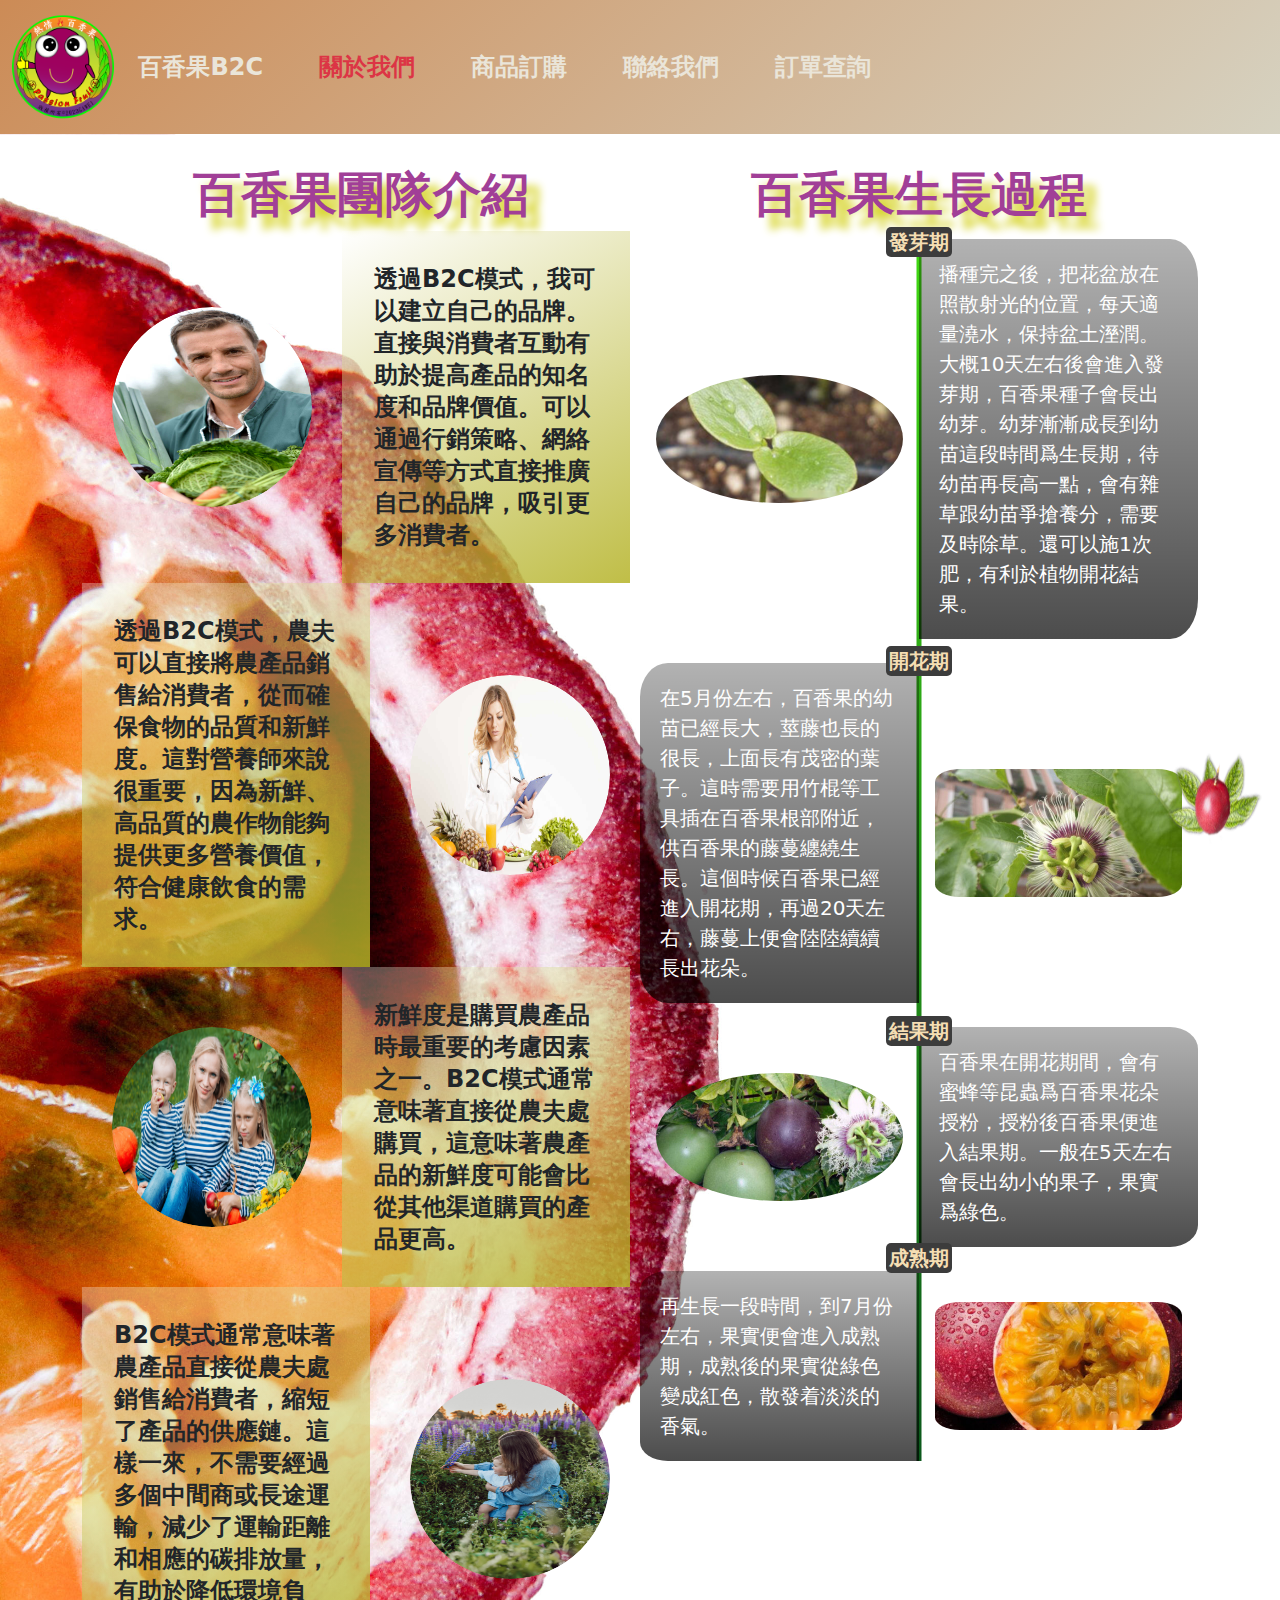
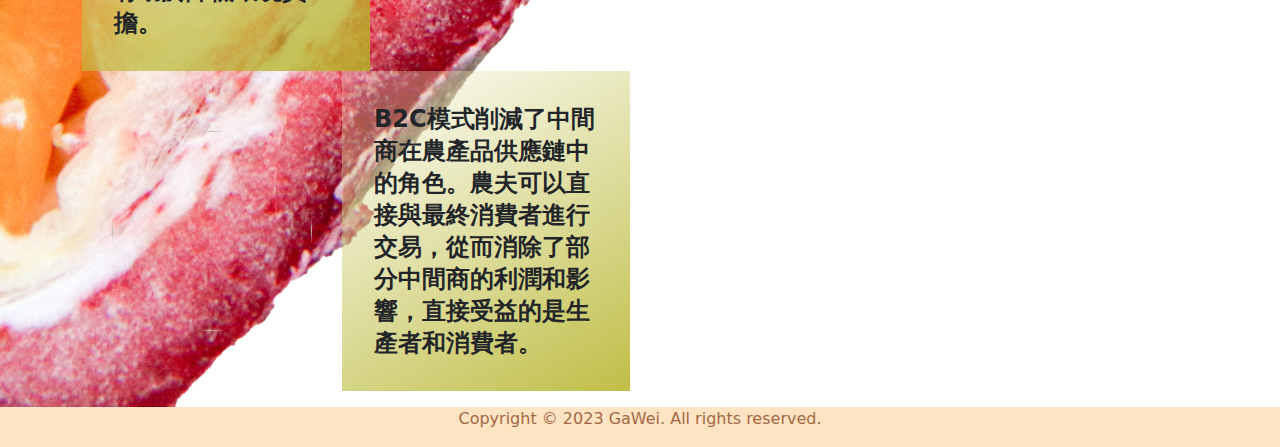
==== commit 3271e954: "新增管理者的資料庫 與連接的PHP" ====
--- a/about.html
+++ b/about.html
@@ -9,6 +9,11 @@
     <link rel="stylesheet" href="./styles/style.css">
     <link rel="stylesheet" href="./styles/bootstrap.min.css">
     <link rel="shortcut icon" href="./icon/title.ico">
+    <style>
+        .navtitle{
+            background: linear-gradient(135deg,var(--mycolor8),var(--mycolor1));
+        }
+    </style>
 </head>
 
 <body>
@@ -18,7 +23,7 @@
     </div>
     <!-- 選單列 -->
     <header>
-        <nav class="navbar navbar-expand-lg bg-secondary">
+        <nav class="navbar navbar-expand-lg navtitle">
             <div class="container-fluid logo">
                 <a class="navbar-brand" href="./index.html">
                     <img src="./images/LOGOone.png" alt="百香果B2C">
--- a/styles/style.css
+++ b/styles/style.css
@@ -1,27 +1,22 @@
 @charset "UTF-8";
-body,
-html {
+html, body {
   max-width: 1400px;
   margin: 0 auto;
 }
-body header nav .logo .navbar-brand img,
-html header nav .logo .navbar-brand img {
+html header nav .logo .navbar-brand img, body header nav .logo .navbar-brand img {
   width: 8vw;
 }
-body header nav .logo .navbar-brand .logotext,
-html header nav .logo .navbar-brand .logotext {
+html header nav .logo .navbar-brand .logotext, body header nav .logo .navbar-brand .logotext {
   display: none;
 }
-body header nav .logo .collapse .navbar-nav a,
-html header nav .logo .collapse .navbar-nav a {
+html header nav .logo .collapse .navbar-nav a, body header nav .logo .collapse .navbar-nav a {
   font-size: 1.5rem;
   font-weight: bolder;
   color: var(--mycolor7);
   margin-right: 40px;
   position: relative;
 }
-body header nav .logo .collapse .navbar-nav a::after,
-html header nav .logo .collapse .navbar-nav a::after {
+html header nav .logo .collapse .navbar-nav a::after, body header nav .logo .collapse .navbar-nav a::after {
   content: "";
   position: absolute;
   left: 0;
@@ -31,22 +26,18 @@
   background-color: red;
   transition: width 0.8s ease;
 }
-body header nav .logo .collapse .navbar-nav a:hover::after,
-html header nav .logo .collapse .navbar-nav a:hover::after {
+html header nav .logo .collapse .navbar-nav a:hover::after, body header nav .logo .collapse .navbar-nav a:hover::after {
   width: 100%;
 }
-body .carousel .carousel-inner .carousel-item img,
-html .carousel .carousel-inner .carousel-item img {
+html .carousel .carousel-inner .carousel-item img, body .carousel .carousel-inner .carousel-item img {
   height: 100vh;
 }
 @media screen and (max-width: 768px) {
-  body .carousel .carousel-inner .carousel-item img,
-  html .carousel .carousel-inner .carousel-item img {
+  html .carousel .carousel-inner .carousel-item img, body .carousel .carousel-inner .carousel-item img {
     height: 50vh;
   }
 }
-body .toTop-arrow img,
-html .toTop-arrow img {
+html .toTop-arrow img, body .toTop-arrow img {
   width: 10rem;
   height: 10rem;
   padding: 0;
@@ -58,124 +49,104 @@
   bottom: 1rem;
   z-index: 99;
 }
-body .toTop-arrow.hide,
-html .toTop-arrow.hide {
+html .toTop-arrow.hide, body .toTop-arrow.hide {
   transform: translateX(120%);
 }
-body .main1,
-html .main1 {
+html .main1, body .main1 {
   min-height: 85vw;
   background-image: url(../images/bg-1.jpg);
   background-position: center center;
   background-size: cover;
 }
-body .main1 .container .row .section1,
-html .main1 .container .row .section1 {
+html .main1 .container .row .section1, body .main1 .container .row .section1 {
   margin-top: 30px;
 }
-body .main1 .container .row .section1 .content1,
-html .main1 .container .row .section1 .content1 {
+html .main1 .container .row .section1 .content1, body .main1 .container .row .section1 .content1 {
   min-height: 40vw;
   background: linear-gradient(330deg, rgba(0, 0, 0, 0.2), rgba(0, 0, 0, 0.7));
   border-radius: 10%;
   padding-bottom: 10px;
 }
-body .main1 .container .row .section1 .content1 .contitle,
-html .main1 .container .row .section1 .content1 .contitle {
+html .main1 .container .row .section1 .content1 .contitle, body .main1 .container .row .section1 .content1 .contitle {
   margin-top: 10px;
 }
-body .main1 .container .row .section1 .content1 .contitle h4,
-html .main1 .container .row .section1 .content1 .contitle h4 {
+html .main1 .container .row .section1 .content1 .contitle h4, body .main1 .container .row .section1 .content1 .contitle h4 {
   color: rgb(255, 255, 255);
   text-align: center;
   font-weight: bolder;
   font-size: 2rem;
 }
-body .main1 .container .row .section1 .content1 .row .card,
-html .main1 .container .row .section1 .content1 .row .card {
+html .main1 .container .row .section1 .content1 .row .card, body .main1 .container .row .section1 .content1 .row .card {
   box-shadow: 5px 5px 5px #ebeb61;
 }
-body .main1 .container .row .section1 .content1 .row .card .card-body,
-html .main1 .container .row .section1 .content1 .row .card .card-body {
+html .main1 .container .row .section1 .content1 .row .card .card-body, body .main1 .container .row .section1 .content1 .row .card .card-body {
   cursor: pointer;
   box-shadow: 0px 3px 5px #3c3c3c;
 }
-body .main1 .container .row .section1 .content1 .row .card .card-body .cardimg1,
-html .main1 .container .row .section1 .content1 .row .card .card-body .cardimg1 {
+html .main1 .container .row .section1 .content1 .row .card .card-body .cardimg1, body .main1 .container .row .section1 .content1 .row .card .card-body .cardimg1 {
   background-image: url(../images/fruit2.jpg);
   background-position: center center;
   background-size: cover;
   height: 100px;
 }
-body .main1 .container .row .section1 .content1 .row .card .card-body .cardimg2,
-html .main1 .container .row .section1 .content1 .row .card .card-body .cardimg2 {
+html .main1 .container .row .section1 .content1 .row .card .card-body .cardimg2, body .main1 .container .row .section1 .content1 .row .card .card-body .cardimg2 {
   background-image: url(../images/dirver2.png);
   background-position: center center;
   background-size: cover;
   height: 100px;
 }
-body .main1 .container .row .section1 .content1 .row .card .card-body .cardimg3,
-html .main1 .container .row .section1 .content1 .row .card .card-body .cardimg3 {
+html .main1 .container .row .section1 .content1 .row .card .card-body .cardimg3, body .main1 .container .row .section1 .content1 .row .card .card-body .cardimg3 {
   background-image: url(../images/fruit5.jpg);
   background-position: center center;
   background-size: cover;
   height: 100px;
 }
-body .main1 .container .row .section1 .content1 .row .card .card-body .cardimg4,
-html .main1 .container .row .section1 .content1 .row .card .card-body .cardimg4 {
+html .main1 .container .row .section1 .content1 .row .card .card-body .cardimg4, body .main1 .container .row .section1 .content1 .row .card .card-body .cardimg4 {
   background-image: url(../images/premium.avif);
   background-position: center center;
   background-size: cover;
   height: 100px;
 }
-body .main1 .container .row .section1 .content2,
-html .main1 .container .row .section1 .content2 {
+html .main1 .container .row .section1 .content2, body .main1 .container .row .section1 .content2 {
   min-height: 40vw;
   background: linear-gradient(135deg, rgba(207, 116, 11, 0.2), rgba(221, 165, 10, 0.7));
   border-radius: 10%;
   padding-bottom: 10px;
 }
-body .main1 .container .row .section1 .content2 .contitle,
-html .main1 .container .row .section1 .content2 .contitle {
+html .main1 .container .row .section1 .content2 .contitle, body .main1 .container .row .section1 .content2 .contitle {
   margin-top: 10px;
 }
-body .main1 .container .row .section1 .content2 .contitle h4,
-html .main1 .container .row .section1 .content2 .contitle h4 {
+html .main1 .container .row .section1 .content2 .contitle h4, body .main1 .container .row .section1 .content2 .contitle h4 {
   color: black;
   text-align: center;
   font-weight: bolder;
   font-size: 2rem;
 }
-body .main1 .container .row .section1 .content2 .col-10,
-html .main1 .container .row .section1 .content2 .col-10 {
+html .main1 .container .row .section1 .content2 .col-10, body .main1 .container .row .section1 .content2 .col-10 {
   min-height: 300;
   margin: 20px auto;
   display: flex;
   flex-direction: column;
   justify-content: start;
 }
-body .main1 .container .row .section1 .content2 .col-10 .conright1,
-html .main1 .container .row .section1 .content2 .col-10 .conright1 {
+html .main1 .container .row .section1 .content2 .col-10 .conright1, body .main1 .container .row .section1 .content2 .col-10 .conright1 {
   min-height: 15vw;
   border-radius: 10%;
   display: flex;
   justify-content: space-around;
 }
-body .main1 .container .row .section1 .content2 .col-10 .conright1 .context1,
-html .main1 .container .row .section1 .content2 .col-10 .conright1 .context1 {
+html .main1 .container .row .section1 .content2 .col-10 .conright1 .context1, body .main1 .container .row .section1 .content2 .col-10 .conright1 .context1 {
   max-width: 50%;
   display: flex;
   align-items: center;
 }
-body .main1 .container .row .section1 .content2 .col-10 .conright1 .context1 p,
-html .main1 .container .row .section1 .content2 .col-10 .conright1 .context1 p {
+html .main1 .container .row .section1 .content2 .col-10 .conright1 .context1 p, body .main1 .container .row .section1 .content2 .col-10 .conright1 .context1 p {
   padding: 10px;
   font-weight: bolder;
   font-size: 1.5rem;
   color: var(--mycolor4);
 }
-body .main1 .container .row .section1 .content2 .col-10 .conright1 .pimg,
-html .main1 .container .row .section1 .content2 .col-10 .conright1 .pimg {
+html .main1 .container .row .section1 .content2 .col-10 .conright1 .pimg, body .main1 .container .row .section1 .content2 .col-10 .conright1 .pimg {
   border-radius: 10%;
   min-height: 300px;
   width: 400px;
@@ -185,8 +156,7 @@
   justify-content: center;
   align-items: center;
 }
-body .main1 .container .row .section1 .content2 .col-10 .conright1 .pimg img,
-html .main1 .container .row .section1 .content2 .col-10 .conright1 .pimg img {
+html .main1 .container .row .section1 .content2 .col-10 .conright1 .pimg img, body .main1 .container .row .section1 .content2 .col-10 .conright1 .pimg img {
   min-height: 300px;
   width: 400px;
   min-width: 80px;
@@ -194,33 +164,28 @@
   border: 5px solid white;
   border-radius: 10%;
 }
-body .main1 .container .row .section1 .content2 .col-10 .conright1 .pimg img:hover,
-html .main1 .container .row .section1 .content2 .col-10 .conright1 .pimg img:hover {
+html .main1 .container .row .section1 .content2 .col-10 .conright1 .pimg img:hover, body .main1 .container .row .section1 .content2 .col-10 .conright1 .pimg img:hover {
   transform: scale(1.2);
 }
-body .main1 .container .row .section1 .content2 .col-10 .conright2,
-html .main1 .container .row .section1 .content2 .col-10 .conright2 {
+html .main1 .container .row .section1 .content2 .col-10 .conright2, body .main1 .container .row .section1 .content2 .col-10 .conright2 {
   min-height: 15vw;
   border-radius: 10%;
   display: flex;
   flex-direction: row-reverse;
   justify-content: space-around;
 }
-body .main1 .container .row .section1 .content2 .col-10 .conright2 .context2,
-html .main1 .container .row .section1 .content2 .col-10 .conright2 .context2 {
+html .main1 .container .row .section1 .content2 .col-10 .conright2 .context2, body .main1 .container .row .section1 .content2 .col-10 .conright2 .context2 {
   max-width: 50%;
   display: flex;
   align-items: center;
 }
-body .main1 .container .row .section1 .content2 .col-10 .conright2 .context2 p,
-html .main1 .container .row .section1 .content2 .col-10 .conright2 .context2 p {
+html .main1 .container .row .section1 .content2 .col-10 .conright2 .context2 p, body .main1 .container .row .section1 .content2 .col-10 .conright2 .context2 p {
   padding: 10px;
   font-weight: bolder;
   font-size: 1.2rem;
   color: var(--mycolor9);
 }
-body .main1 .container .row .section1 .content2 .col-10 .conright2 .pimg,
-html .main1 .container .row .section1 .content2 .col-10 .conright2 .pimg {
+html .main1 .container .row .section1 .content2 .col-10 .conright2 .pimg, body .main1 .container .row .section1 .content2 .col-10 .conright2 .pimg {
   border-radius: 10%;
   min-height: 300px;
   width: 400px;
@@ -230,8 +195,7 @@
   justify-content: center;
   align-items: center;
 }
-body .main1 .container .row .section1 .content2 .col-10 .conright2 .pimg img,
-html .main1 .container .row .section1 .content2 .col-10 .conright2 .pimg img {
+html .main1 .container .row .section1 .content2 .col-10 .conright2 .pimg img, body .main1 .container .row .section1 .content2 .col-10 .conright2 .pimg img {
   min-height: 300px;
   width: 400px;
   min-width: 80px;
@@ -239,16 +203,13 @@
   border: 5px solid white;
   border-radius: 10%;
 }
-body .main1 .container .row .section1 .content2 .col-10 .conright2 .pimg img:hover,
-html .main1 .container .row .section1 .content2 .col-10 .conright2 .pimg img:hover {
+html .main1 .container .row .section1 .content2 .col-10 .conright2 .pimg img:hover, body .main1 .container .row .section1 .content2 .col-10 .conright2 .pimg img:hover {
   transform: scale(1.2);
 }
-body .main1 .container .bottompar .section2,
-html .main1 .container .bottompar .section2 {
+html .main1 .container .bottompar .section2, body .main1 .container .bottompar .section2 {
   min-height: 40vw;
 }
-body .main1 .container .bottompar .section2 .par2leftimg,
-html .main1 .container .bottompar .section2 .par2leftimg {
+html .main1 .container .bottompar .section2 .par2leftimg, body .main1 .container .bottompar .section2 .par2leftimg {
   min-height: 20vw;
   background-image: url(../images/fruit4.jpg);
   opacity: 0.7;
@@ -256,8 +217,7 @@
   background-size: cover;
   border-radius: 20%;
 }
-body .main1 .container .bottompar .section2 .par2leftbottom,
-html .main1 .container .bottompar .section2 .par2leftbottom {
+html .main1 .container .bottompar .section2 .par2leftbottom, body .main1 .container .bottompar .section2 .par2leftbottom {
   background: linear-gradient(180deg, rgba(30, 212, 173, 0.2), rgba(206, 194, 194, 0.7)), url(../images/bottombg.jpg);
   background-position: center center;
   background-size: cover;
@@ -267,15 +227,13 @@
   justify-content: space-between;
   border-radius: 10px 10px 0 0;
 }
-body .main1 .container .bottompar .section2 .par2leftbottom .title,
-html .main1 .container .bottompar .section2 .par2leftbottom .title {
+html .main1 .container .bottompar .section2 .par2leftbottom .title, body .main1 .container .bottompar .section2 .par2leftbottom .title {
   text-align: center;
   color: var(--mycolor9);
   font-weight: bold;
   font-size: 2rem;
 }
-body .main1 .container .bottompar .section2 .par2leftbottom .icon,
-html .main1 .container .bottompar .section2 .par2leftbottom .icon {
+html .main1 .container .bottompar .section2 .par2leftbottom .icon, body .main1 .container .bottompar .section2 .par2leftbottom .icon {
   display: flex;
   flex-direction: row;
   flex-wrap: wrap;
@@ -283,17 +241,14 @@
   align-items: end;
   margin-bottom: 10px;
 }
-body .main1 .container .bottompar .section2 .par2leftbottom .icon img,
-html .main1 .container .bottompar .section2 .par2leftbottom .icon img {
+html .main1 .container .bottompar .section2 .par2leftbottom .icon img, body .main1 .container .bottompar .section2 .par2leftbottom .icon img {
   width: 4vw;
   cursor: pointer;
 }
-body .main1 .container .bottompar .section2 .par2leftbottom .icon img:hover,
-html .main1 .container .bottompar .section2 .par2leftbottom .icon img:hover {
+html .main1 .container .bottompar .section2 .par2leftbottom .icon img:hover, body .main1 .container .bottompar .section2 .par2leftbottom .icon img:hover {
   transform: scale(1.2);
 }
-body .main1 .container .bottompar .bottomtextr .col-12,
-html .main1 .container .bottompar .bottomtextr .col-12 {
+html .main1 .container .bottompar .bottomtextr .col-12, body .main1 .container .bottompar .bottomtextr .col-12 {
   min-height: 9vw;
   background: linear-gradient(to bottom, rgba(206, 209, 40, 0.3), rgba(226, 11, 11, 0.7));
   border-radius: 20px;
@@ -301,77 +256,65 @@
   flex-direction: column;
   justify-content: center;
 }
-body .main1 .container .bottompar .bottomtextr .col-12 p,
-html .main1 .container .bottompar .bottomtextr .col-12 p {
+html .main1 .container .bottompar .bottomtextr .col-12 p, body .main1 .container .bottompar .bottomtextr .col-12 p {
   color: white;
   font-size: 1.5rem;
   font-weight: 600;
   padding: 0 20px;
 }
-body .main2,
-html .main2 {
+html .main2, body .main2 {
   background-image: url(../images/big.jpg);
   min-height: 100vw;
   background-position: center center;
   background-size: cover;
 }
-body .main2 .container .row .section1,
-html .main2 .container .row .section1 {
+html .main2 .container .row .section1, body .main2 .container .row .section1 {
   display: flex;
   flex-direction: row;
 }
-body .main2 .container .row .section1 .box,
-html .main2 .container .row .section1 .box {
+html .main2 .container .row .section1 .box, body .main2 .container .row .section1 .box {
   min-height: 100vw;
 }
-body .main2 .container .row .section1 .box .title h2,
-html .main2 .container .row .section1 .box .title h2 {
+html .main2 .container .row .section1 .box .title h2, body .main2 .container .row .section1 .box .title h2 {
   text-align: center;
   color: var(--mycolor12);
   font-size: 3rem;
   font-weight: bold;
   text-shadow: 0.75rem 0.75rem 0.5rem #d4d11c;
 }
-body .main2 .container .row .section1 .box .title2 h2,
-html .main2 .container .row .section1 .box .title2 h2 {
+html .main2 .container .row .section1 .box .title2 h2, body .main2 .container .row .section1 .box .title2 h2 {
   text-align: center;
   color: var(--mycolor12);
   font-size: 3rem;
   font-weight: bold;
   text-shadow: 0.75rem 0.75rem 0.5rem #d4d11c;
 }
-body .main2 .container .row .section1 .box .part1 .left,
-html .main2 .container .row .section1 .box .part1 .left {
+html .main2 .container .row .section1 .box .part1 .left, body .main2 .container .row .section1 .box .part1 .left {
   min-height: 19.5vw;
 }
-body .main2 .container .row .section1 .box .part1 .left .leftbox,
-html .main2 .container .row .section1 .box .part1 .left .leftbox {
+html .main2 .container .row .section1 .box .part1 .left .leftbox, body .main2 .container .row .section1 .box .part1 .left .leftbox {
   min-height: 19.5vw;
   display: flex;
   flex-direction: row;
   align-items: center;
 }
-body .main2 .container .row .section1 .box .part1 .left .leftbox .imgout,
-html .main2 .container .row .section1 .box .part1 .left .leftbox .imgout {
+html .main2 .container .row .section1 .box .part1 .left .leftbox .imgout, body .main2 .container .row .section1 .box .part1 .left .leftbox .imgout {
   min-height: 200px;
   min-width: 200px;
   margin: 0 30px;
   border-radius: 50%;
   overflow: hidden;
 }
-body .main2 .container .row .section1 .box .part1 .left .leftbox .imgout img,
-html .main2 .container .row .section1 .box .part1 .left .leftbox .imgout img {
+html .main2 .container .row .section1 .box .part1 .left .leftbox .imgout img, body .main2 .container .row .section1 .box .part1 .left .leftbox .imgout img {
   border-radius: 50%;
   height: 200px;
   width: 200px;
 }
-body .main2 .container .row .section1 .box .part1 .left .leftbox .imgout img:hover,
-html .main2 .container .row .section1 .box .part1 .left .leftbox .imgout img:hover {
+html .main2 .container .row .section1 .box .part1 .left .leftbox .imgout img:hover, body .main2 .container .row .section1 .box .part1 .left .leftbox .imgout img:hover {
   transform: scale(1.2);
   transition: 1s;
 }
-body .main2 .container .row .section1 .box .part1 .left .leftbox .leftconent,
-html .main2 .container .row .section1 .box .part1 .left .leftbox .leftconent {
+html .main2 .container .row .section1 .box .part1 .left .leftbox .leftconent, body .main2 .container .row .section1 .box .part1 .left .leftbox .leftconent {
   padding: 2rem;
   line-height: 2rem;
   font-size: 1.5rem;
@@ -379,12 +322,10 @@
   background: linear-gradient(150deg, rgba(255, 255, 255, 0.3), rgba(180, 178, 37, 0.842));
   margin-right: 10px;
 }
-body .main2 .container .row .section1 .box .row .part2 .timeline,
-html .main2 .container .row .section1 .box .row .part2 .timeline {
+html .main2 .container .row .section1 .box .row .part2 .timeline, body .main2 .container .row .section1 .box .row .part2 .timeline {
   position: relative;
 }
-body .main2 .container .row .section1 .box .row .part2 .timeline::before,
-html .main2 .container .row .section1 .box .row .part2 .timeline::before {
+html .main2 .container .row .section1 .box .row .part2 .timeline::before, body .main2 .container .row .section1 .box .row .part2 .timeline::before {
   position: absolute;
   top: 0;
   bottom: 0;
@@ -394,14 +335,12 @@
   left: 50%;
   transform: translateX(-50%);
 }
-body .main2 .container .row .section1 .box .row .part2 .timeline .timetext1,
-html .main2 .container .row .section1 .box .row .part2 .timeline .timetext1 {
+html .main2 .container .row .section1 .box .row .part2 .timeline .timetext1, body .main2 .container .row .section1 .box .row .part2 .timeline .timetext1 {
   position: relative;
   display: flex;
   align-items: center;
 }
-body .main2 .container .row .section1 .box .row .part2 .timeline .timetext1::after,
-html .main2 .container .row .section1 .box .row .part2 .timeline .timetext1::after {
+html .main2 .container .row .section1 .box .row .part2 .timeline .timetext1::after, body .main2 .container .row .section1 .box .row .part2 .timeline .timetext1::after {
   position: absolute;
   content: "發芽期";
   top: -3%;
@@ -414,14 +353,12 @@
   padding-left: 3px;
   border-radius: 5px;
 }
-body .main2 .container .row .section1 .box .row .part2 .timeline .timetext2,
-html .main2 .container .row .section1 .box .row .part2 .timeline .timetext2 {
+html .main2 .container .row .section1 .box .row .part2 .timeline .timetext2, body .main2 .container .row .section1 .box .row .part2 .timeline .timetext2 {
   position: relative;
   display: flex;
   align-items: center;
 }
-body .main2 .container .row .section1 .box .row .part2 .timeline .timetext2::after,
-html .main2 .container .row .section1 .box .row .part2 .timeline .timetext2::after {
+html .main2 .container .row .section1 .box .row .part2 .timeline .timetext2::after, body .main2 .container .row .section1 .box .row .part2 .timeline .timetext2::after {
   position: absolute;
   content: "開花期";
   top: -5%;
@@ -434,14 +371,12 @@
   padding-left: 3px;
   border-radius: 5px;
 }
-body .main2 .container .row .section1 .box .row .part2 .timeline .timetext3,
-html .main2 .container .row .section1 .box .row .part2 .timeline .timetext3 {
+html .main2 .container .row .section1 .box .row .part2 .timeline .timetext3, body .main2 .container .row .section1 .box .row .part2 .timeline .timetext3 {
   position: relative;
   display: flex;
   align-items: center;
 }
-body .main2 .container .row .section1 .box .row .part2 .timeline .timetext3::after,
-html .main2 .container .row .section1 .box .row .part2 .timeline .timetext3::after {
+html .main2 .container .row .section1 .box .row .part2 .timeline .timetext3::after, body .main2 .container .row .section1 .box .row .part2 .timeline .timetext3::after {
   position: absolute;
   content: "結果期";
   top: -5%;
@@ -454,14 +389,12 @@
   padding-left: 3px;
   border-radius: 5px;
 }
-body .main2 .container .row .section1 .box .row .part2 .timeline .timetext4,
-html .main2 .container .row .section1 .box .row .part2 .timeline .timetext4 {
+html .main2 .container .row .section1 .box .row .part2 .timeline .timetext4, body .main2 .container .row .section1 .box .row .part2 .timeline .timetext4 {
   position: relative;
   display: flex;
   align-items: center;
 }
-body .main2 .container .row .section1 .box .row .part2 .timeline .timetext4::after,
-html .main2 .container .row .section1 .box .row .part2 .timeline .timetext4::after {
+html .main2 .container .row .section1 .box .row .part2 .timeline .timetext4::after, body .main2 .container .row .section1 .box .row .part2 .timeline .timetext4::after {
   position: absolute;
   content: "成熟期";
   top: -15%;
@@ -474,13 +407,11 @@
   padding-left: 3px;
   border-radius: 5px;
 }
-body .main2 .container .row .section1 .box .row .part2 .timeline .col-12,
-html .main2 .container .row .section1 .box .row .part2 .timeline .col-12 {
+html .main2 .container .row .section1 .box .row .part2 .timeline .col-12, body .main2 .container .row .section1 .box .row .part2 .timeline .col-12 {
   align-items: center;
   font-size: 1.25rem;
 }
-body .main2 .container .row .section1 .box .row .part2 .timeline .col-12 .img1,
-html .main2 .container .row .section1 .box .row .part2 .timeline .col-12 .img1 {
+html .main2 .container .row .section1 .box .row .part2 .timeline .col-12 .img1, body .main2 .container .row .section1 .box .row .part2 .timeline .col-12 .img1 {
   min-height: 10vw;
   min-width: 2vw;
   background-image: url(../百香果生長圖片/修過/1.png);
@@ -488,16 +419,14 @@
   background-size: cover;
   border-radius: 50%;
 }
-body .main2 .container .row .section1 .box .row .part2 .timeline .col-12 .text1,
-html .main2 .container .row .section1 .box .row .part2 .timeline .col-12 .text1 {
+html .main2 .container .row .section1 .box .row .part2 .timeline .col-12 .text1, body .main2 .container .row .section1 .box .row .part2 .timeline .col-12 .text1 {
   background: linear-gradient(to bottom, rgba(0, 0, 0, 0.3), rgba(0, 0, 0, 0.7));
   border-radius: 0 10% 10% 0;
   color: white;
   padding: 20px 20px;
   font-weight: 500;
 }
-body .main2 .container .row .section1 .box .row .part2 .timeline .col-12 .img2,
-html .main2 .container .row .section1 .box .row .part2 .timeline .col-12 .img2 {
+html .main2 .container .row .section1 .box .row .part2 .timeline .col-12 .img2, body .main2 .container .row .section1 .box .row .part2 .timeline .col-12 .img2 {
   min-height: 10vw;
   min-width: 2vw;
   background-image: url(../百香果生長圖片/2.jpg);
@@ -505,8 +434,7 @@
   background-size: cover;
   border-radius: 10%;
 }
-body .main2 .container .row .section1 .box .row .part2 .timeline .col-12 .text2,
-html .main2 .container .row .section1 .box .row .part2 .timeline .col-12 .text2 {
+html .main2 .container .row .section1 .box .row .part2 .timeline .col-12 .text2, body .main2 .container .row .section1 .box .row .part2 .timeline .col-12 .text2 {
   color: white;
   padding: 20px 20px;
   font-weight: 500;
@@ -514,8 +442,7 @@
   border-radius: 10% 0 0 10%;
   min-height: 10vw;
 }
-body .main2 .container .row .section1 .box .row .part2 .timeline .col-12 .img3,
-html .main2 .container .row .section1 .box .row .part2 .timeline .col-12 .img3 {
+html .main2 .container .row .section1 .box .row .part2 .timeline .col-12 .img3, body .main2 .container .row .section1 .box .row .part2 .timeline .col-12 .img3 {
   min-height: 10vw;
   min-width: 2vw;
   background-image: url(../百香果生長圖片/3.jpg);
@@ -523,16 +450,14 @@
   background-size: cover;
   border-radius: 50%;
 }
-body .main2 .container .row .section1 .box .row .part2 .timeline .col-12 .text3,
-html .main2 .container .row .section1 .box .row .part2 .timeline .col-12 .text3 {
+html .main2 .container .row .section1 .box .row .part2 .timeline .col-12 .text3, body .main2 .container .row .section1 .box .row .part2 .timeline .col-12 .text3 {
   background: linear-gradient(to bottom, rgba(0, 0, 0, 0.3), rgba(0, 0, 0, 0.7));
   border-radius: 0 10% 10% 0;
   color: white;
   padding: 20px 20px;
   font-weight: 500;
 }
-body .main2 .container .row .section1 .box .row .part2 .timeline .col-12 .img4,
-html .main2 .container .row .section1 .box .row .part2 .timeline .col-12 .img4 {
+html .main2 .container .row .section1 .box .row .part2 .timeline .col-12 .img4, body .main2 .container .row .section1 .box .row .part2 .timeline .col-12 .img4 {
   min-height: 10vw;
   min-width: 2vw;
   background-image: url(../百香果生長圖片/4.jpg);
@@ -540,8 +465,7 @@
   background-size: cover;
   border-radius: 10%;
 }
-body .main2 .container .row .section1 .box .row .part2 .timeline .col-12 .text4,
-html .main2 .container .row .section1 .box .row .part2 .timeline .col-12 .text4 {
+html .main2 .container .row .section1 .box .row .part2 .timeline .col-12 .text4, body .main2 .container .row .section1 .box .row .part2 .timeline .col-12 .text4 {
   color: white;
   padding: 20px 20px;
   font-weight: 500;
@@ -549,147 +473,118 @@
   border-radius: 10% 0 0 10%;
   min-height: 10vw;
 }
-body .main3 .my-3,
-html .main3 .my-3 {
-  align-items: center;
-}
-body .main3 .my-3 .attention-area,
-html .main3 .my-3 .attention-area {
+html .main3 .my-3, body .main3 .my-3 {
+  align-items: center;
+}
+html .main3 .my-3 .attention-area, body .main3 .my-3 .attention-area {
   opacity: 0;
   transition: 2s;
 }
-body .main3 .my-3 .attention-area .toptext,
-html .main3 .my-3 .attention-area .toptext {
+html .main3 .my-3 .attention-area .toptext, body .main3 .my-3 .attention-area .toptext {
   background: rgba(0, 0, 0, 0.2);
   border-radius: 20%;
 }
-body .main3 .my-3 .attention-area .toptext h3,
-html .main3 .my-3 .attention-area .toptext h3 {
-  text-align: center;
-  font-weight: bolder;
-}
-body .main3 .my-3 .attention-area .toptext ul li,
-html .main3 .my-3 .attention-area .toptext ul li {
+html .main3 .my-3 .attention-area .toptext h3, body .main3 .my-3 .attention-area .toptext h3 {
+  text-align: center;
+  font-weight: bolder;
+}
+html .main3 .my-3 .attention-area .toptext ul li, body .main3 .my-3 .attention-area .toptext ul li {
   line-height: 2rem;
   font-size: 1rem;
   font-weight: 800;
   list-style: lower-roman;
 }
-body .main3 .my-3 .attention-area .toptext ul li span,
-html .main3 .my-3 .attention-area .toptext ul li span {
+html .main3 .my-3 .attention-area .toptext ul li span, body .main3 .my-3 .attention-area .toptext ul li span {
   color: var(--mycolor14);
 }
-body .main3 .my-2 .row .mb-3 .card,
-html .main3 .my-2 .row .mb-3 .card {
+html .main3 .my-2 .row .mb-3 .card, body .main3 .my-2 .row .mb-3 .card {
   border: 2px solid var(--mycolor13);
   background: linear-gradient(180deg, rgba(255, 255, 255, 0.2), rgba(255, 255, 255, 0.7));
 }
-body .main3 .my-2 .row .mb-3 .card .card-head,
-html .main3 .my-2 .row .mb-3 .card .card-head {
+html .main3 .my-2 .row .mb-3 .card .card-head, body .main3 .my-2 .row .mb-3 .card .card-head {
   text-align: center;
   padding-top: 0.5rem;
 }
-body .main3 .my-2 .row .mb-3 .card .card-head h4,
-html .main3 .my-2 .row .mb-3 .card .card-head h4 {
+html .main3 .my-2 .row .mb-3 .card .card-head h4, body .main3 .my-2 .row .mb-3 .card .card-head h4 {
   color: var(--mycolor12);
   font-weight: bolder;
 }
-body .main3 .my-2 .row .mb-3 .card .card-body p,
-html .main3 .my-2 .row .mb-3 .card .card-body p {
+html .main3 .my-2 .row .mb-3 .card .card-body p, body .main3 .my-2 .row .mb-3 .card .card-body p {
   margin-top: 10px;
   font-weight: 900;
 }
-body .main3 .my-2 .row .mb-3 .card .card-body .pimg1:hover,
-html .main3 .my-2 .row .mb-3 .card .card-body .pimg1:hover {
+html .main3 .my-2 .row .mb-3 .card .card-body .pimg1:hover, body .main3 .my-2 .row .mb-3 .card .card-body .pimg1:hover {
   content: url("../images/修過/p4.png");
 }
-body .main3 .my-2 .row .mb-3 .card .card-body .pimg2:hover,
-html .main3 .my-2 .row .mb-3 .card .card-body .pimg2:hover {
+html .main3 .my-2 .row .mb-3 .card .card-body .pimg2:hover, body .main3 .my-2 .row .mb-3 .card .card-body .pimg2:hover {
   content: url("../images/修過/p5.png");
 }
-body .main3 .my-2 .row .mb-3 .card .card-body .pimg3:hover,
-html .main3 .my-2 .row .mb-3 .card .card-body .pimg3:hover {
+html .main3 .my-2 .row .mb-3 .card .card-body .pimg3:hover, body .main3 .my-2 .row .mb-3 .card .card-body .pimg3:hover {
   content: url("../images/修過/p6.png");
 }
-body .main3 .my-2 .row .mb-3 .card .card-body .pimg4:hover,
-html .main3 .my-2 .row .mb-3 .card .card-body .pimg4:hover {
+html .main3 .my-2 .row .mb-3 .card .card-body .pimg4:hover, body .main3 .my-2 .row .mb-3 .card .card-body .pimg4:hover {
   content: url("../images/修過/p7.png");
 }
-body .main3 .my-2 .row .mb-3 .card .card-body .pimg5:hover,
-html .main3 .my-2 .row .mb-3 .card .card-body .pimg5:hover {
+html .main3 .my-2 .row .mb-3 .card .card-body .pimg5:hover, body .main3 .my-2 .row .mb-3 .card .card-body .pimg5:hover {
   content: url("../images/修過/p8.png");
 }
-body .main3 .my-2 .row .mb-3 .card .card-body .pimg6:hover,
-html .main3 .my-2 .row .mb-3 .card .card-body .pimg6:hover {
+html .main3 .my-2 .row .mb-3 .card .card-body .pimg6:hover, body .main3 .my-2 .row .mb-3 .card .card-body .pimg6:hover {
   content: url("../images/修過/p9.png");
 }
-body .main3 .my-2 .row .mb-3 .card .card-body .pimg7:hover,
-html .main3 .my-2 .row .mb-3 .card .card-body .pimg7:hover {
+html .main3 .my-2 .row .mb-3 .card .card-body .pimg7:hover, body .main3 .my-2 .row .mb-3 .card .card-body .pimg7:hover {
   content: url("../images/修過/p10.png");
 }
-body .main3 .my-2 .row .mb-3 .card .card-footer,
-html .main3 .my-2 .row .mb-3 .card .card-footer {
-  text-align: center;
-}
-body .main3 .my-2 .row .mb-3 .card:hover,
-html .main3 .my-2 .row .mb-3 .card:hover {
+html .main3 .my-2 .row .mb-3 .card .card-footer, body .main3 .my-2 .row .mb-3 .card .card-footer {
+  text-align: center;
+}
+html .main3 .my-2 .row .mb-3 .card:hover, body .main3 .my-2 .row .mb-3 .card:hover {
   box-shadow: 5px 5px 5px black;
   transform: skew(-2deg);
   transition: 0.3s;
 }
-body .main4,
-html .main4 {
+html .main4, body .main4 {
   background: linear-gradient(160deg, var(--mycolor1), var(--mycolor12));
   min-height: 70vw;
 }
-body .main4 .container .sectionI .top-l .col-12 .mt-3 .span1,
-html .main4 .container .sectionI .top-l .col-12 .mt-3 .span1 {
+html .main4 .container .sectionI .top-l .col-12 .mt-3 .span1, body .main4 .container .sectionI .top-l .col-12 .mt-3 .span1 {
   font-weight: bolder;
   font-size: 1.7rem;
   font-family: 標楷體;
 }
-body .main4 .container .sectionI .top-l .col-12 .mt-3 .span2,
-html .main4 .container .sectionI .top-l .col-12 .mt-3 .span2 {
+html .main4 .container .sectionI .top-l .col-12 .mt-3 .span2, body .main4 .container .sectionI .top-l .col-12 .mt-3 .span2 {
   font-size: 1.4rem;
   font-family: 標楷體;
 }
-body .main4 .container .sectionI .top-l .col-12 .mt-3 img,
-html .main4 .container .sectionI .top-l .col-12 .mt-3 img {
+html .main4 .container .sectionI .top-l .col-12 .mt-3 img, body .main4 .container .sectionI .top-l .col-12 .mt-3 img {
   max-width: 60px;
 }
-body .main4 .container .sectionII .mid-r,
-html .main4 .container .sectionII .mid-r {
-  display: flex;
-  align-items: center;
-}
-body .main4 .container .sectionII .mid-r .imababy1,
-body .main4 .container .sectionII .mid-r .imababy2,
-body .main4 .container .sectionII .mid-r .imababy3,
-body .main4 .container .sectionII .mid-r .imababy4,
+html .main4 .container .sectionII .mid-r, body .main4 .container .sectionII .mid-r {
+  display: flex;
+  align-items: center;
+}
 html .main4 .container .sectionII .mid-r .imababy1,
 html .main4 .container .sectionII .mid-r .imababy2,
 html .main4 .container .sectionII .mid-r .imababy3,
-html .main4 .container .sectionII .mid-r .imababy4 {
+html .main4 .container .sectionII .mid-r .imababy4, body .main4 .container .sectionII .mid-r .imababy1,
+body .main4 .container .sectionII .mid-r .imababy2,
+body .main4 .container .sectionII .mid-r .imababy3,
+body .main4 .container .sectionII .mid-r .imababy4 {
   width: 10vw;
   height: 10vw;
 }
-body .main4 .container .sectionII .mid-r .imababy1,
-html .main4 .container .sectionII .mid-r .imababy1 {
+html .main4 .container .sectionII .mid-r .imababy1, body .main4 .container .sectionII .mid-r .imababy1 {
   transform: rotate(45deg);
   animation: open 6s linear infinite;
 }
-body .main4 .container .sectionII .mid-r .imababy2,
-html .main4 .container .sectionII .mid-r .imababy2 {
+html .main4 .container .sectionII .mid-r .imababy2, body .main4 .container .sectionII .mid-r .imababy2 {
   transform: rotate(330deg);
   animation: open 3s linear infinite;
 }
-body .main4 .container .sectionII .mid-r .imababy3,
-html .main4 .container .sectionII .mid-r .imababy3 {
+html .main4 .container .sectionII .mid-r .imababy3, body .main4 .container .sectionII .mid-r .imababy3 {
   transform: rotate(330deg);
   animation: open 2s linear infinite;
 }
-body .main4 .container .sectionII .mid-r .imababy4,
-html .main4 .container .sectionII .mid-r .imababy4 {
+html .main4 .container .sectionII .mid-r .imababy4, body .main4 .container .sectionII .mid-r .imababy4 {
   transform: rotate(45deg);
   animation: open 7s alternate infinite;
 }
@@ -718,29 +613,24 @@
     transform: translateX(20%);
   }
 }
-body .main4 .container .sectionIII,
-html .main4 .container .sectionIII {
+html .main4 .container .sectionIII, body .main4 .container .sectionIII {
   margin-top: 10%;
   overflow: hidden;
 }
-body .main4 .container .sectionIII .cards,
-html .main4 .container .sectionIII .cards {
+html .main4 .container .sectionIII .cards, body .main4 .container .sectionIII .cards {
   display: flex;
   flex-wrap: nowrap;
   animation: marquee 20s linear infinite;
 }
-body .main4 .container .sectionIII .cards:hover,
-html .main4 .container .sectionIII .cards:hover {
+html .main4 .container .sectionIII .cards:hover, body .main4 .container .sectionIII .cards:hover {
   animation-play-state: paused;
 }
-body .main4 .container .sectionIII .cards .cartcontent .card .card-head,
-html .main4 .container .sectionIII .cards .cartcontent .card .card-head {
+html .main4 .container .sectionIII .cards .cartcontent .card .card-head, body .main4 .container .sectionIII .cards .cartcontent .card .card-head {
   display: flex;
   flex-direction: row;
   justify-content: center;
 }
-body .main4 .container .sectionIII .cards .cartcontent .card .card-head h4,
-html .main4 .container .sectionIII .cards .cartcontent .card .card-head h4 {
+html .main4 .container .sectionIII .cards .cartcontent .card .card-head h4, body .main4 .container .sectionIII .cards .cartcontent .card .card-head h4 {
   margin-top: 15px;
 }
 @keyframes marquee {
@@ -751,64 +641,62 @@
     transform: translateX(-100%);
   }
 }
-body .main5,
-html .main5 {
+html .main5, body .main5 {
   background: linear-gradient(330deg, var(--mycolor8), var(--mycolor12));
   padding-bottom: 3%;
 }
-body .main5 .banner,
-html .main5 .banner {
+html .main5 .banner, body .main5 .banner {
   height: 20vh;
   background-image: url(../images/修過/banner.png);
   background-position: center center;
   background-size: cover;
 }
-body .main5 .container .title h3 .texten,
-html .main5 .container .title h3 .texten {
+html .main5 .container .title h3 .texten, body .main5 .container .title h3 .texten {
   color: rgb(105, 101, 101);
   text-shadow: 2px 2px 2px white;
 }
-body .main5 .container .row .col-md-8 .iframes,
-html .main5 .container .row .col-md-8 .iframes {
-  height: 30vw;
+html .main5 .container .row .col-md-8 .iframes, body .main5 .container .row .col-md-8 .iframes {
+  height: 25vw;
   display: flex;
   justify-content: center;
 }
-body .main5 .container .row .col-md-8 .iframes iframe,
-html .main5 .container .row .col-md-8 .iframes iframe {
-  border: 2px solid red;
-}
-body .main5 .container .row .col-md-8 .iframes-imges,
-html .main5 .container .row .col-md-8 .iframes-imges {
+html .main5 .container .row .col-md-8 .iframes-imges, body .main5 .container .row .col-md-8 .iframes-imges {
   height: 20vw;
+  margin-top: 10px;
   display: flex;
   justify-content: space-around;
   align-items: center;
-  margin-top: 10px;
-}
-body .main5 .container .row .col-md-8 .iframes-imges img,
-html .main5 .container .row .col-md-8 .iframes-imges img {
+}
+html .main5 .container .row .col-md-8 .iframes-imges a, body .main5 .container .row .col-md-8 .iframes-imges a {
+  display: flex;
+  justify-content: space-around;
+  align-items: center;
+}
+html .main5 .container .row .col-md-8 .iframes-imges a img, body .main5 .container .row .col-md-8 .iframes-imges a img {
   height: 80%;
   width: 80%;
-}
-body .main5 .container .row .col-md-4 .mytext h3,
-html .main5 .container .row .col-md-4 .mytext h3 {
+  border-radius: 20%;
+}
+html .main5 .container .row .col-md-8 .iframes-imges a img:hover, body .main5 .container .row .col-md-8 .iframes-imges a img:hover {
+  border: 5px solid white;
+}
+html .main5 .container .row .col-md-8 .iframes-imges a:hover, body .main5 .container .row .col-md-8 .iframes-imges a:hover {
+  opacity: 0.7;
+}
+html .main5 .container .row .col-md-4 .mytext h3, body .main5 .container .row .col-md-4 .mytext h3 {
   border-bottom: 3px solid red;
 }
-body .main6 .container .row table thead tr th,
-html .main6 .container .row table thead tr th {
+html .main6 .container .row table thead tr th, body .main6 .container .row table thead tr th {
   font-size: 1.5rem;
   line-height: 1rem;
   text-align: center;
 }
-body .main6 .container .row table tbody tr td,
-html .main6 .container .row table tbody tr td {
+html .main6 .container .row table tbody tr td, body .main6 .container .row table tbody tr td {
   font-size: 1.25rem;
   line-height: 2rem;
   text-align: center;
 }
-body .footer,
-html .footer {
+html .footer, body .footer {
   min-height: 3vw;
   background-color: bisque;
   display: flex;
@@ -816,8 +704,7 @@
   align-items: center;
   justify-content: center;
 }
-body .footer p,
-html .footer p {
+html .footer p, body .footer p {
   color: var(--mycolor3);
   font-size: 1rem;
 }
@@ -893,6 +780,9 @@
   .main4 .container .sectionII .mid-r {
     display: none !important;
   }
+  .main5 .container .row .col-md-8 .iframes {
+    height: 80vw !important;
+  }
   .main6 .container .row table thead {
     display: none;
   }
